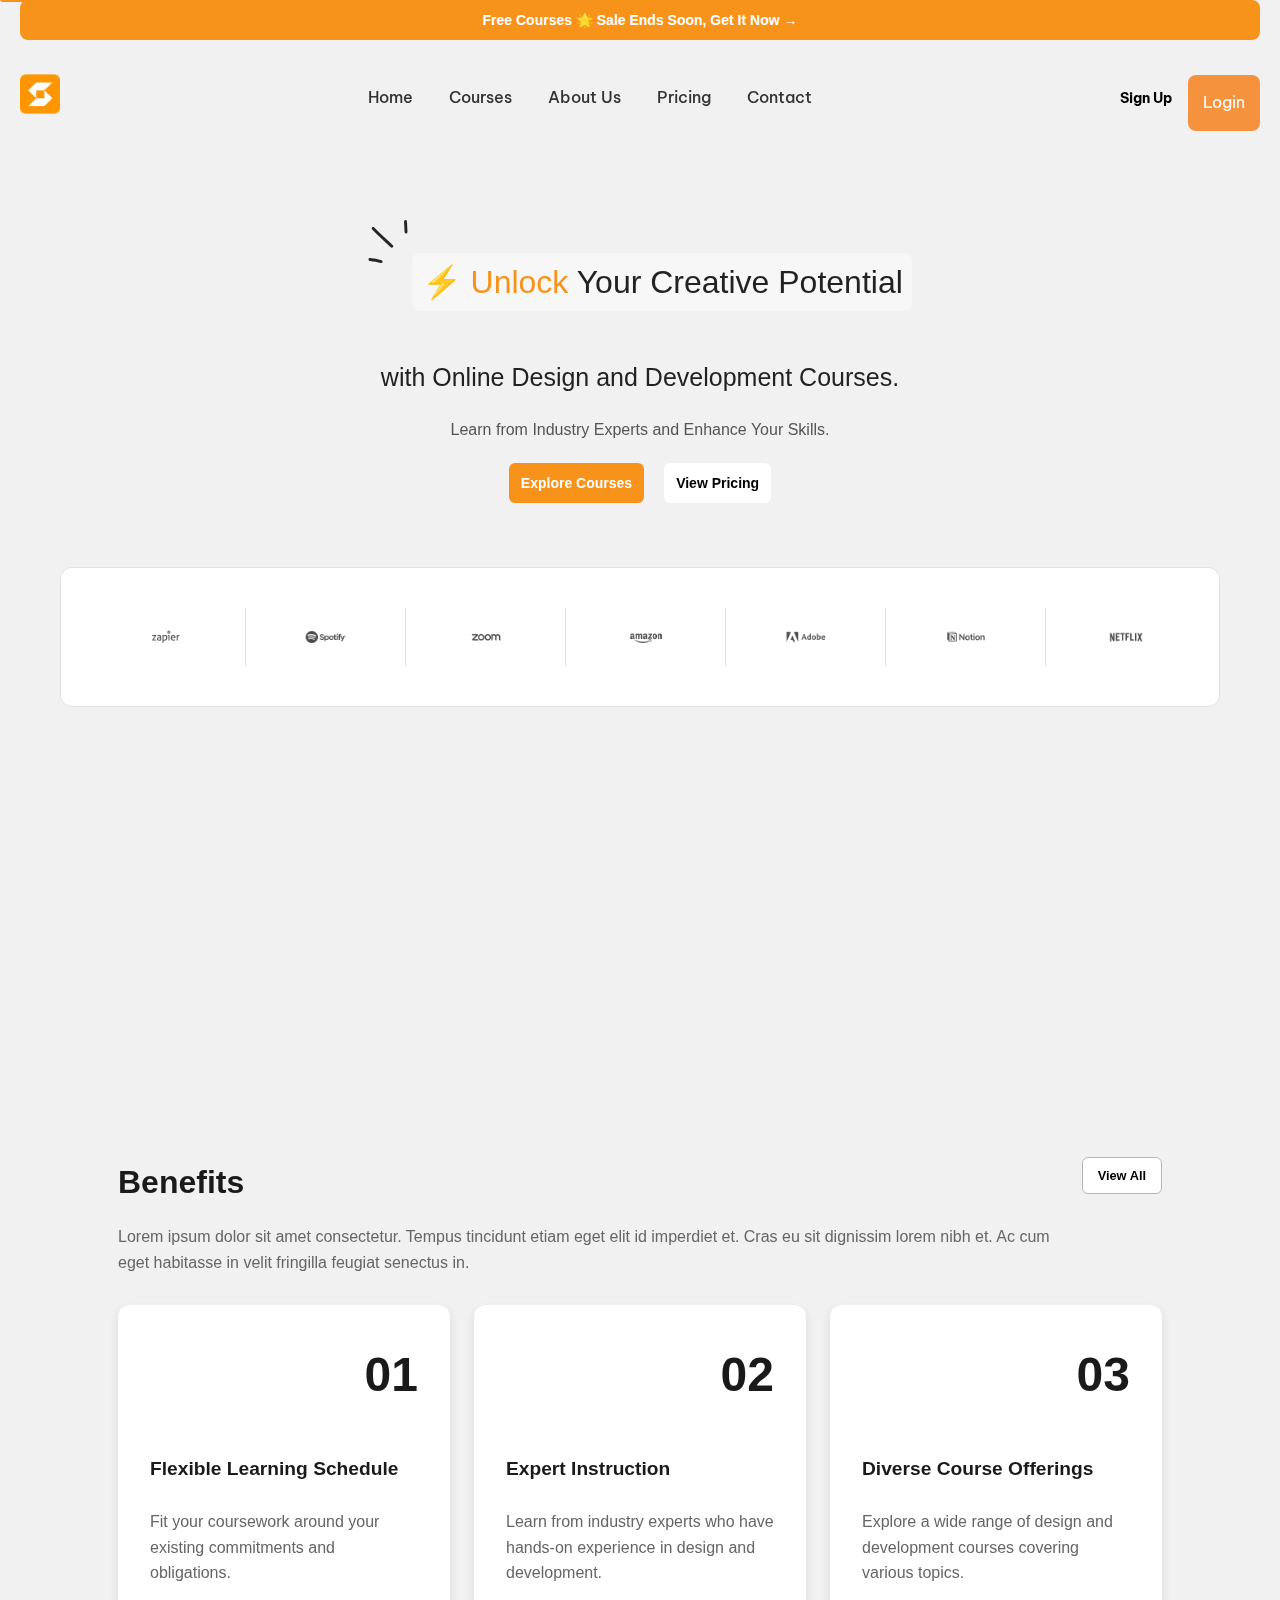
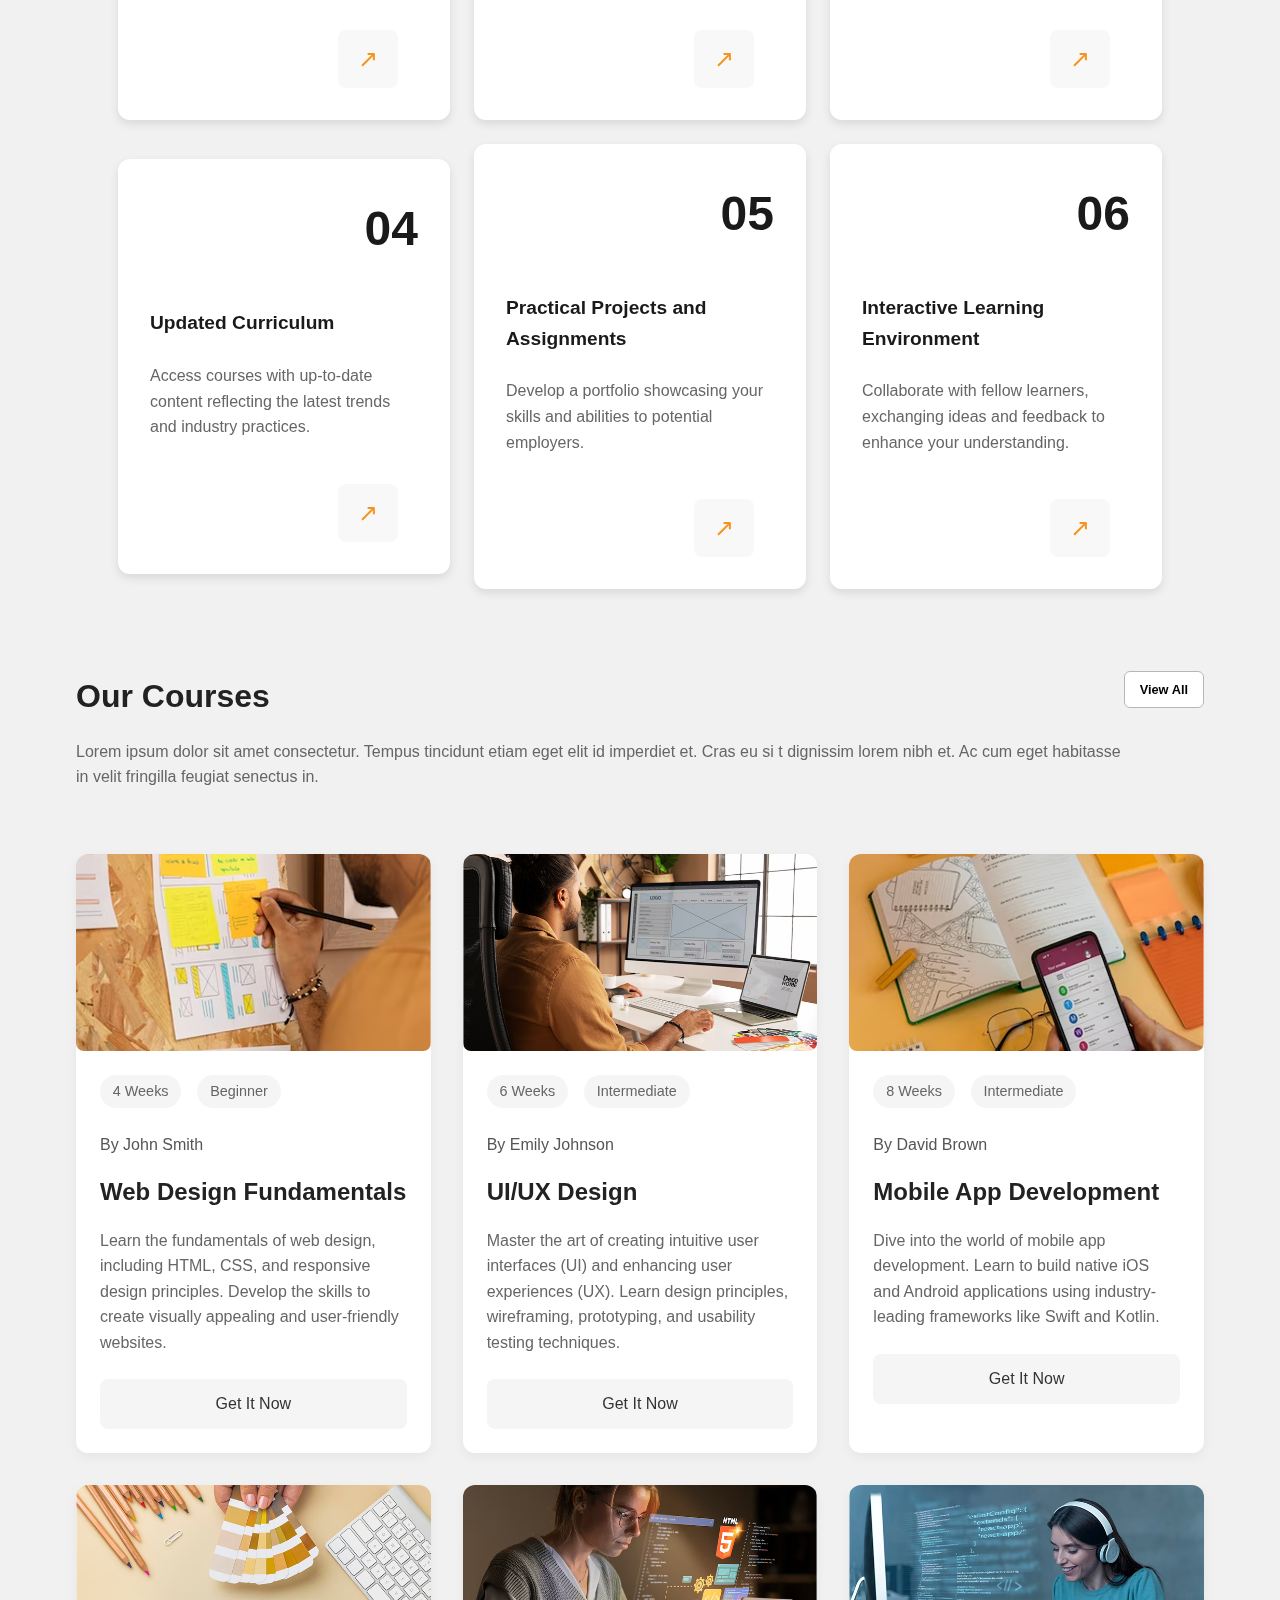
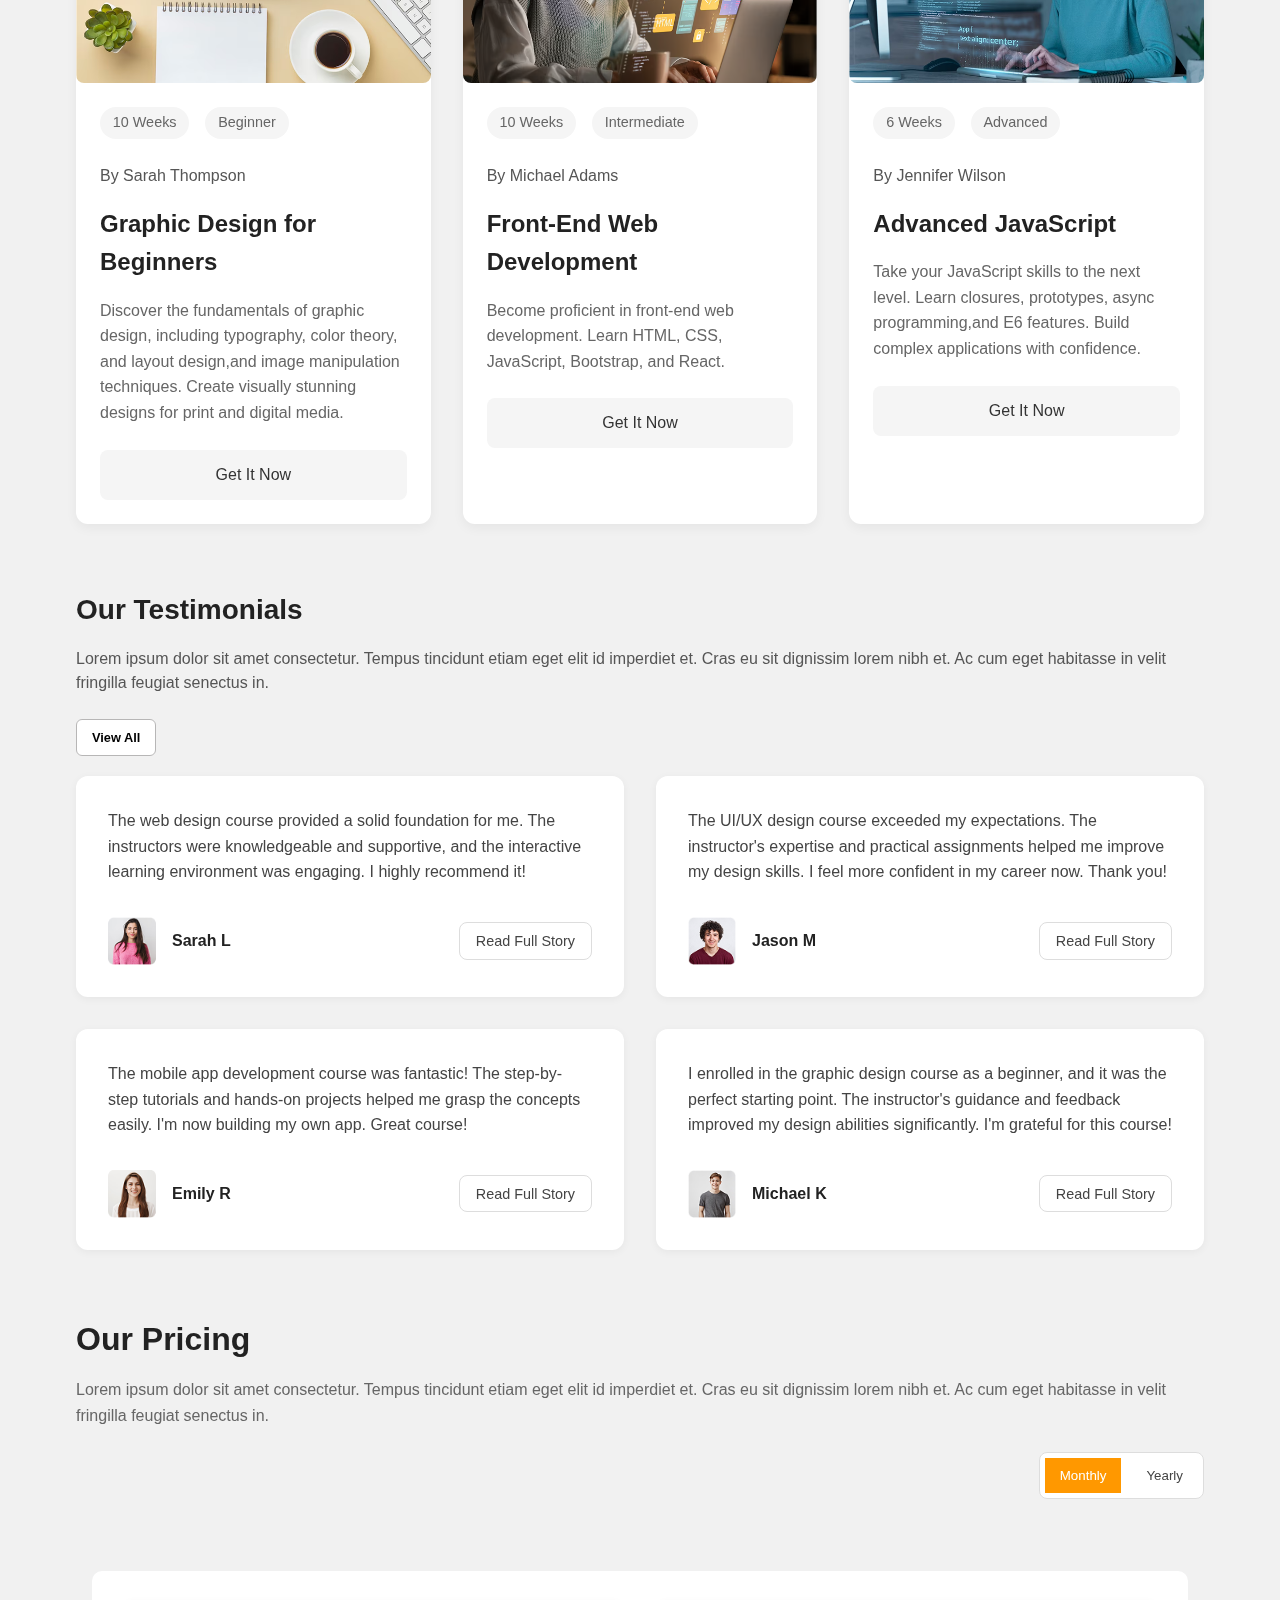
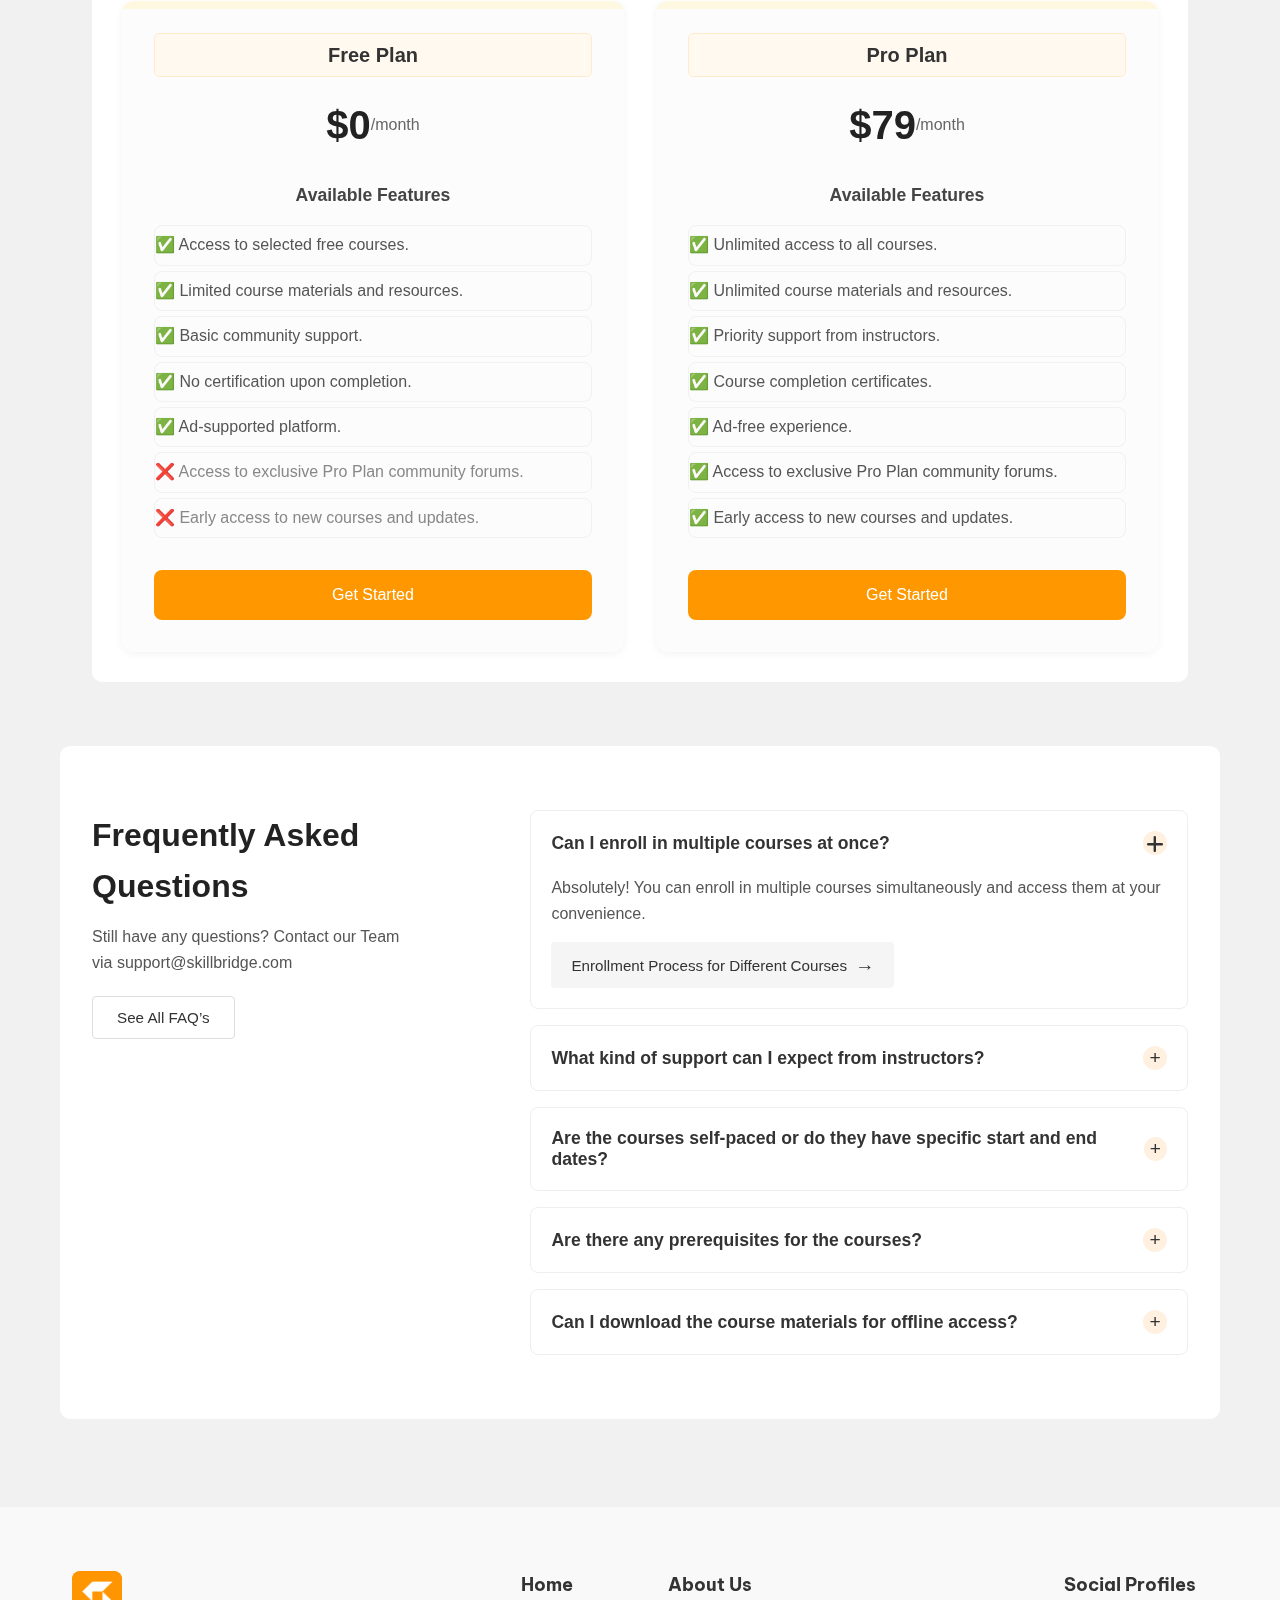
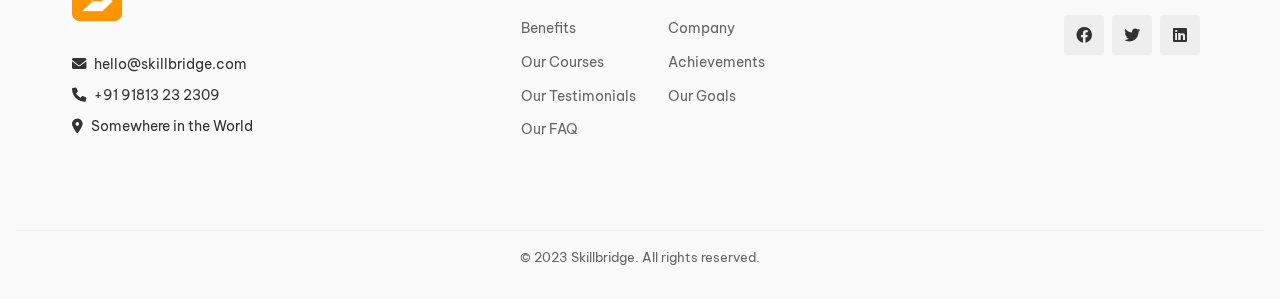
==== index.html @ 7f7fc4a3 "Add initial image assets and CSS reset file" ====
<!DOCTYPE html>
<html lang="en" itemscope itemtype="http://schema.org/WebPage">

<head>
    <meta charset="UTF-8">
    <meta name="viewport" content="width=device-width, initial-scale=1.0">
    <link rel="stylesheet" href="./css/reset.css">
    <link rel="stylesheet" href="css/style.css">
    <link href="https://cdnjs.cloudflare.com/ajax/libs/font-awesome/6.0.0/css/all.min.css" rel="stylesheet">
    <link rel="preconnect" href="https://fonts.googleapis.com">
    <link rel="preconnect" href="https://fonts.gstatic.com" crossorigin>
    <link
        href="https://fonts.googleapis.com/css2?family=Be+Vietnam+Pro:ital,wght@0,100;0,200;0,300;0,400;0,500;0,600;0,700;0,800;0,900;1,100;1,200;1,300;1,400;1,500;1,600;1,700;1,800;1,900&family=Open+Sans:ital,wght@0,300..800;1,300..800&family=Parkinsans:wght@300..800&family=Roboto+Slab:wght@100..900&display=swap"
        rel="stylesheet">
    <title>Home</title>
</head>

<body>
        <!-- Skip links -->
        <a href="#maincontent" class="skip-link">Skip to main content</a>
        <a href="#primary-nav" class="skip-link">Skip to primary navigation</a>
        <a href="#footer" class="skip-link">Skip to footer</a>

    <header role="banner">
        <button class="sale-button" aria-label="Limited time promotion notification">
            Free Courses 🌟 Sale Ends Soon, Get It Now → </button>
        <div class="logo">
            <img src="images/Logo.png" alt="logo" itemprop="logo">
        </div>

        <nav id="primary-nav" role="navigation" aria-label="Main navigation">
            <ul role="menubar">
                <li role="menuitem"><a href="index.html">Home</a></li>
                <li role="menuitem"><a href="#courses">Courses</a></li>
                <li role="menuitem"><a href="#">About Us</a></li>
                <li role="menuitem"><a href="#peiceing">Pricing</a></li>
                <li role="menuitem"><a href="contact.html">Contact</a></li>
            </ul>
        </nav>
        <div class="nav-buttons">
            <a href="signup.html" class="signup-button" aria-label="Sign up">Sign Up</a>
            <a href="login.html" class="login-button" aria-label="Login">Login</a>
        </div>
        
    </header>

    <main  id="maincontent" role="main">
        <!-- main hero section -->
        <section class="hero" ole="region" aria-labelledby="hero-heading">
            <div class="hero-header">
                <svg class="spark" width="40" height="43" viewBox="0 0 40 43" fill="none"
                    xmlns="http://www.w3.org/2000/svg">
                    <path fill-rule="evenodd" clip-rule="evenodd"
                        d="M13.5489 40.1274C9.82492 39.0757 5.92609 38.5452 2.14397 38.0592C1.32936 37.9573 0.573044 38.5259 0.514858 39.3269C0.398485 40.1286 0.980691 40.8617 1.73712 40.9636C5.40286 41.4314 9.18465 41.9321 12.734 42.9445C13.4904 43.1641 14.3054 42.7121 14.5381 41.9345C14.7709 41.1574 14.3053 40.3476 13.5489 40.1274Z"
                        fill="#262626" />
                    <path fill-rule="evenodd" clip-rule="evenodd"
                        d="M24.8365 25.2172C18.8433 19.0623 12.0937 13.6997 6.21685 7.37974C5.69318 6.78949 4.76219 6.75787 4.18033 7.30888C3.59846 7.86048 3.5405 8.78802 4.12237 9.37826C9.9992 15.7164 16.7488 21.0966 22.742 27.2696C23.3239 27.8458 24.2547 27.854 24.8365 27.2872C25.3602 26.7209 25.4184 25.7934 24.8365 25.2172Z"
                        fill="#262626" />
                    <path fill-rule="evenodd" clip-rule="evenodd"
                        d="M36.0672 1.54341C36.2417 5.06616 36.4159 8.58891 36.5905 12.1123C36.5905 12.9192 37.2891 13.5422 38.1037 13.503C38.9183 13.4631 39.4998 12.7763 39.4998 11.9688C39.3253 8.44018 39.151 4.91216 38.9765 1.38413C38.9183 0.577224 38.2199 -0.0417174 37.4053 0.00219986C36.6489 0.0461172 36.009 0.737085 36.0672 1.54341Z"
                        fill="#262626" />
                </svg>
                <h1>⚡ <span class="highlight">Unlock</span> Your Creative Potential</h1>
            </div>
            <h2 itemprop="description">with Online Design and Development Courses.</h2>
            <p>Learn from Industry Experts and Enhance Your Skills.</p>
            <div class="hero-buttons" role="group" aria-label="Primary actions">
                <button class="primary-button" >Explore Courses</button>
                <button class="secondary-button">View Pricing</button>
            </div>
        </section>

        <!-- partner brand section -->
        <section class="partners" role="region" aria-label="Our partners">
            <ul role="list">
                <li role="listitem"><img src="images/Brand.png" alt="Zapier"></li>
                <li role="listitem"><img src="images/Brand-1.png" alt="Spotify"></li>
                <li role="listitem"><img src="images/Brand-2.png" alt="Zoom"></li>
                <li role="listitem"><img src="images/Brand-3.png" alt="Amazon"></li>
                <li role="listitem"><img src="images/Brand-4.png" alt="Adobe"></li>
                <li role="listitem"><img src="images/Brand-5.png" alt="Notion"></li>
                <li role="listitem"><img src="images/Brand-6.png" alt="Netflix"></li>
            </ul>
        </section>

        <!-- vedio section -->
        <section class="video-showcase" role="region" aria-labelledby="video-title">
            <div class="video-container">
                <iframe width="380" height="265" src="https://www.youtube.com/embed/B-ytMSuwbf8?si=HIIsr6GTT6_mBOSg"
                    title="Introduction video about online design and development courses provided by Skillbridge"
                    allow="accelerometer; autoplay; clipboard-write; encrypted-media; gyroscope; picture-in-picture; web-share"
                    referrerpolicy="strict-origin-when-cross-origin" allowfullscreen>
                </iframe>

            </div>
        </section>

        <!-- Benefits section -->
        <section class="benefits" role="region" aria-labelledby="benefits-heading" itemscope itemtype="http://schema.org/ItemList">
            <div class="benefits-header">
                <div class="benefits-text">
                    <h1>Benefits</h1>
                    <p>Lorem ipsum dolor sit amet consectetur. Tempus tincidunt etiam eget elit id imperdiet et.
                        Cras eu sit dignissim lorem nibh et. Ac cum eget habitasse in velit fringilla feugiat senectus
                        in.</p>
                </div>
                <button class="view-all-button" aria-label="View all benefits">View All</button>
            </div>

            <div class="benefits-grid" role="list">
                <div class="benefit-card" role="listitem" itemscope itemtype="http://schema.org/ListItem">
                    <h3>01</h3>
                    <h4>Flexible Learning Schedule</h4>
                    <p>Fit your coursework around your existing commitments and obligations.</p>
                    <a href="#" class="benefit-link" aria-label="Learn more about flexible learning schedule">↗</a>
                </div>

                <div class="benefit-card" role="listitem" itemscope itemtype="http://schema.org/ListItem">
                    <h3>02</h3>
                    <h4>Expert Instruction</h4>
                    <p>Learn from industry experts who have hands-on experience in design and development.</p>
                    <a href="#" class="benefit-link">↗</a>
                </div>

                <div class="benefit-card" role="listitem" itemscope itemtype="http://schema.org/ListItem">
                    <h3>03</h3>
                    <h4>Diverse Course Offerings</h4>
                    <p>Explore a wide range of design and development courses covering various topics.</p>
                    <a href="#" class="benefit-link">↗</a>
                </div>

                <div class="benefit-card" role="listitem" itemscope itemtype="http://schema.org/ListItem">
                    <h3>04</h3>
                    <h4>Updated Curriculum</h4>
                    <p>Access courses with up-to-date content reflecting the latest trends and industry practices.</p>
                    <a href="#" class="benefit-link">↗</a>
                </div>

                <div class="benefit-card" role="listitem" itemscope itemtype="http://schema.org/ListItem">
                    <h3>05</h3>
                    <h4>Practical Projects and Assignments</h4>
                    <p>Develop a portfolio showcasing your skills and abilities to potential employers.</p>
                    <a href="#" class="benefit-link">↗</a>
                </div>

                <div class="benefit-card" role="listitem" itemscope itemtype="http://schema.org/ListItem">
                    <h3>06</h3>
                    <h4>Interactive Learning Environment</h4>
                    <p>Collaborate with fellow learners, exchanging ideas and feedback to enhance your understanding.
                    </p>
                    <a href="#" class="benefit-link">↗</a>
                </div>
            </div>
        </section>

        <!-- courses section -->
        <section id="courses" class="courses-section" role="region" aria-labelledby="courses-heading" itemscope itemtype="http://schema.org/ItemList">
            <div class="courses-header">
                <div class="courses-text">
                    <h2>Our Courses</h2>
                    <p>Lorem ipsum dolor sit amet consectetur. Tempus tincidunt etiam eget elit id imperdiet et.
                        Cras eu si t dignissim lorem nibh et. Ac cum eget habitasse in velit fringilla feugiat senectus
                        in.</p>
                </div>
                <button class="view-all-button">View All</button>
            </div>
            <div class="courses-grid" role="list">
                <!-- Course 1 -->
                <div class="course-card" role="listitem" itemscope itemtype="http://schema.org/Course">
                    <picture>
                        <source 
                            media="(max-width: 320px)" 
                            srcset="images/course1-340x.png">
                        <source 
                            media="(min-width: 321px)" 
                            srcset="images/course1.png">
                        <img 
                            src="images/course1.png" 
                            alt="Web Design Fundamentals">
                    </picture>
                    
                    <div class="course-info">
                        <div class="course-meta">
                            <span class="duration">4 Weeks</span>
                            <span class="level">Beginner</span>
                            <span class="instructor">By John Smith</span>
                        </div>
                        <h3>Web Design Fundamentals</h3>
                        <p>Learn the fundamentals of web design, including HTML, CSS, and responsive design principles.
                            Develop the skills to create visually appealing and user-friendly websites.</p>
                        <button class="course-button">Get It Now</button>
                    </div>
                </div>

                <!-- Course 2 -->
                <div class="course-card" role="listitem" itemscope itemtype="http://schema.org/Course">
                    <!-- <img src="images/course2.png" alt="UI/UX Design"> -->
                    <picture>
                        <source 
                            media="(max-width: 320px)" 
                            srcset="images/course2-340x.png">
                        <source 
                            media="(min-width: 321px)" 
                            srcset="images/course2.png">
                        <img 
                            src="images/course2.png" 
                            alt="UI/UX Design">
                    </picture>
                    <div class="course-info">
                        <div class="course-meta">
                            <span class="duration">6 Weeks</span>
                            <span class="level">Intermediate</span>
                            <span class="instructor">By Emily Johnson</span>
                        </div>
                        <h3>UI/UX Design</h3>
                        <p>Master the art of creating intuitive user interfaces (UI) and enhancing user experiences
                            (UX). Learn design principles, wireframing, prototyping, and usability testing techniques.
                        </p>
                        <button class="course-button">Get It Now</button>
                    </div>
                </div>

                <!-- Course 3 -->
                <div class="course-card" role="listitem" itemscope itemtype="http://schema.org/Course">
                    <!-- <img src="images/course3.png" alt="Mobile App Development"> -->
                    <picture>
                        <source 
                            media="(max-width: 320px)" 
                            srcset="images/course3-340x.png">
                        <source 
                            media="(min-width: 321px)" 
                            srcset="images/course3.png">
                        <img 
                            src="images/course3.png" 
                            alt="Mobile App Development">
                    </picture>
                    <div class="course-info">
                        <div class="course-meta">
                            <span class="duration">8 Weeks</span>
                            <span class="level">Intermediate</span>
                            <span class="instructor">By David Brown</span>
                        </div>
                        <h3>Mobile App Development</h3>
                        <p>Dive into the world of mobile app development. Learn to build native iOS and Android
                            applications using industry-leading frameworks like Swift and Kotlin.</p>
                        <button class="course-button">Get It Now</button>
                    </div>
                </div>

                <!-- Course 4 -->
                <div class="course-card" role="listitem" itemscope itemtype="http://schema.org/Course">
                    <!-- <img src="images/course4.png" alt="Graphic Design for Beginners"> -->
                    <picture>
                        <source 
                            media="(max-width: 320px)" 
                            srcset="images/course4-340x.png">
                        <source 
                            media="(min-width: 321px)" 
                            srcset="images/course4.png">
                        <img 
                            src="images/course4.png" 
                            alt="Graphic Design for Beginners">
                    </picture>
                    <div class="course-info">
                        <div class="course-meta">
                            <span class="duration">10 Weeks</span>
                            <span class="level">Beginner</span>
                            <span class="instructor">By Sarah Thompson</span>
                        </div>
                        <h3>Graphic Design for Beginners</h3>
                        <p>Discover the fundamentals of graphic design, including typography, color theory, and layout
                            design,and image manipulation techniques. Create visually stunning designs for print and
                            digital media.</p>
                        <button class="course-button">Get It Now</button>
                    </div>
                </div>

                <!-- Course 5: Front-End Web Development -->
                <div class="course-card" role="listitem" itemscope itemtype="http://schema.org/Course">
                    <!-- <img src="images/course5.png" alt="Front-End Web Development"> -->
                    <picture>
                        <source 
                            media="(max-width: 320px)" 
                            srcset="images/course5-340x.png">
                        <source 
                            media="(min-width: 321px)" 
                            srcset="images/course5.png">
                        <img 
                            src="images/course5.png" 
                            alt="Front-End Web Development">
                    </picture>
                    <div class="course-info">
                        <div class="course-meta">
                            <span class="duration">10 Weeks</span>
                            <span class="level">Intermediate</span>
                            <span class="instructor">By Michael Adams</span>
                        </div>
                        <h3>Front-End Web Development</h3>
                        <p>Become proficient in front-end web development. Learn HTML, CSS, JavaScript, Bootstrap, and
                            React.</p>
                        <button class="course-button">Get It Now</button>
                    </div>
                </div>

                <!-- Course 6: Advanced JavaScript -->
                <div class="course-card" role="listitem" itemscope itemtype="http://schema.org/Course">
                    <img src="images/course6.png" alt="Advanced JavaScript">
                    <div class="course-info">
                        <div class="course-meta">
                            <span class="duration">6 Weeks</span>
                            <span class="level">Advanced</span>
                            <span class="instructor">By Jennifer Wilson</span>
                        </div>
                        <h3>Advanced JavaScript</h3>
                        <p>Take your JavaScript skills to the next level. Learn closures, prototypes, async
                            programming,and E6 features. Build complex applications with confidence.
                        </p>
                        <button class="course-button">Get It Now</button>
                    </div>
                </div>
            </div>
        </section>

        <!-- testimonials section -->
        <section class="testimonials-section" role="region" aria-labelledby="testimonials-heading" itemscope itemtype="http://schema.org/ItemList">
            <div class="testimonials-header">
                <div class="testimonials-text">
                    <h2>Our Testimonials</h2>
                    <p>Lorem ipsum dolor sit amet consectetur. Tempus tincidunt etiam eget elit id imperdiet et.
                        Cras eu sit dignissim lorem nibh et. Ac cum eget habitasse in velit fringilla feugiat senectus
                        in.</p>
                </div>
                <button class="view-all-button"  aria-label="View all testimonials">View All</button>
            </div>

            <div class="testimonials-grid" role="list">
                <!-- Testimonial 1 -->
                <div class="testimonial-card" role="listitem" itemscope itemtype="http://schema.org/Review">
                    <p itemprop="reviewBody">The web design course provided a solid foundation for me. The instructors were knowledgeable and
                        supportive, and the interactive learning environment was engaging. I highly recommend it!</p>
                    <div class="testimonial-footer">
                        <div class="testimonial-user">
                            <img src="images/sarah-l.png" alt="Sarah L profile picture" itemprop="image">
                            <span class="testimonial-name">Sarah L</span>
                        </div>
                        <button class="read-more-button">Read Full Story</button>
                    </div>
                </div>

                <!-- Testimonial 2 -->
                <div class="testimonial-card" role="listitem" itemscope itemtype="http://schema.org/Review">
                    <p>The UI/UX design course exceeded my expectations. The instructor's expertise and practical
                        assignments helped me improve my design skills. I feel more confident in my career now. Thank
                        you!</p>
                    <div class="testimonial-footer">
                        <div class="testimonial-user">
                            <img src="images/jason-m.png" alt="Jason M profile picture" itemprop="image">
                            <span class="testimonial-name">Jason M</span>
                        </div>
                        <button class="read-more-button">Read Full Story</button>
                    </div>
                </div>

                <!-- Testimonial 3 -->
                <div class="testimonial-card" role="listitem" itemscope itemtype="http://schema.org/Review">
                    <p>The mobile app development course was fantastic! The step-by-step tutorials and hands-on projects
                        helped me grasp the concepts easily. I'm now building my own app. Great course!</p>
                    <div class="testimonial-footer">
                        <div class="testimonial-user">
                            <img src="images/emily-r.png" alt="Emily R profile picture" itemprop="image">
                            <span class="testimonial-name">Emily R</span>
                        </div>
                        <button class="read-more-button">Read Full Story</button>
                    </div>
                </div>

                <!-- Testimonial 4 -->
                <div class="testimonial-card" role="listitem" itemscope itemtype="http://schema.org/Review">
                    <p>I enrolled in the graphic design course as a beginner, and it was the perfect starting point. The
                        instructor's guidance and feedback improved my design abilities significantly. I'm grateful for
                        this course!</p>
                    <div class="testimonial-footer">
                        <div class="testimonial-user">
                            <img src="images/michael-k.png" alt="Michael K profile picture" itemprop="image">
                            <span class="testimonial-name">Michael K</span>
                        </div>
                        <button class="read-more-button">Read Full Story</button>
                    </div>
                </div>
            </div>
        </section>

        <!-- our price section -->
        <section id="peiceing" class="pricing-section" role="region" aria-labelledby="pricing-heading" itemscope itemtype="http://schema.org/ItemList">
            <div class="pricing-header">
                <div class="pricing-text">
                    <h2>Our Pricing</h2>
                    <p>Lorem ipsum dolor sit amet consectetur. Tempus tincidunt etiam eget elit id imperdiet et.
                        Cras eu sit dignissim lorem nibh et. Ac cum eget habitasse in velit fringilla feugiat senectus
                        in.</p>
                </div>
                <div class="pricing-toggle" role="tablist" aria-label="Pricing period options">
                    <button class="toggle-btn active" role="tab" aria-selected="true" aria-controls="monthly-pricing">Monthly</button>
                    <button class="toggle-btn" role="tab" aria-selected="false" aria-controls="yearly-pricing">Yearly</button>
                </div>
            </div>

            <section class="pricing-section">
                <div class="pricing-grid">
                    <!-- Free Plan -->
                    <div class="pricing-card">
                        <div class="pricing-header">
                            <span class="plan-title">Free Plan</span>
                            <h3>$0<span>/month</span></h3>
                        </div>
                        <div class="features-list">
                            <h4>Available Features</h4>
                            <ul role="list">
                                <li role="listitem">✅ Access to selected free courses.</li>
                                <li role="listitem">✅ Limited course materials and resources.</li>
                                <li role="listitem">✅ Basic community support.</li>
                                <li role="listitem">✅ No certification upon completion.</li>
                                <li role="listitem">✅ Ad-supported platform.</li>
                                <li class="not-included" role="listitem">❌ Access to exclusive Pro Plan community forums.</li>
                                <li class="not-included" role="listitem">❌ Early access to new courses and updates.</li>
                                </ul>
                        </div>
                        <button class="cta-button" aria-label="Get started with Free Plan">Get Started</button>
</div>

                    <!-- Pro Plan -->
                    <div class="pricing-card" role="listitem" itemscope itemtype="http://schema.org/Offer">
                        <div class="pricing-header">
                            <span class="plan-title">Pro Plan</span>
                            <h3>$79<span>/month</span></h3>
                        </div>
                        <div class="features-list">
                            <h4>Available Features</h4>
                            <ul role="list">
                                <li role="listitem">✅ Unlimited access to all courses.</li>
                                <li role="listitem">✅ Unlimited course materials and resources.</li>
                                <li role="listitem">✅ Priority support from instructors.</li>
                                <li role="listitem">✅ Course completion certificates.</li>
                                <li role="listitem">✅ Ad-free experience.</li>
                                <li role="listitem">✅ Access to exclusive Pro Plan community forums.</li>
                                <li role="listitem">✅ Early access to new courses and updates.</li>
                                </ul>
                        </div>
                        <button class="cta-button">Get Started</button>
                    </div>
                </div>
            </section>
        </section>
        <!-- Frequently Asked Questions -->
        <section class="faq-section">
            <!-- FAQ tittle and description -->
            <div class="faq-header">
                <h2>Frequently Asked Questions</h2>
                <p>Still have any questions? Contact our Team via <a
                        href="mailto:support@skillbridge.com">support@skillbridge.com</a></p>
                <button class="faq-button">See All FAQ’s</button>
            </div>

            <!-- FAQ list -->
            <div class="faq-list">
                <!-- FAQ Item 1 -->
                <div class="faq-item">
                    <button class="faq-question" aria-expanded="false" aria-controls="faq-answer-1">
                        Can I enroll in multiple courses at once?
                        <span class="faq-icon"><i class="fa-solid fa-plus"></i></span>
                    </button>
                    <div class="faq-answer" id="faq-answer-1">
                        <p>Absolutely! You can enroll in multiple courses simultaneously and access them at your
                            convenience.</p>
                        <button class="faq-link">
                            Enrollment Process for Different Courses
                            <span class="arrow">→</span>
                        </button>
                    </div>
                </div>

                <!-- FAQ Item 2 -->
                <div class="faq-item">
                    <button class="faq-question">
                        What kind of support can I expect from instructors?
                        <span class="faq-icon">+</span>
                    </button>
                </div>

                <!-- FAQ Item 3 -->
                <div class="faq-item">
                    <button class="faq-question">
                        Are the courses self-paced or do they have specific start and end dates?
                        <span class="faq-icon">+</span>
                    </button>
                </div>

                <!-- FAQ Item 4 -->
                <div class="faq-item">
                    <button class="faq-question">
                        Are there any prerequisites for the courses?
                        <span class="faq-icon">+</span>
                    </button>
                </div>

                <!-- FAQ Item 5 -->
                <div class="faq-item">
                    <button class="faq-question">
                        Can I download the course materials for offline access?
                        <span class="faq-icon">+</span>
                    </button>
                </div>
            </div>
        </section>
    </main>

    <footer class="footer" id="footer" role="contentinfo" itemscope itemtype="https://schema.org/WPFooter">
        <div class="footer-container">
            <!-- left - contact -->
            <div class="footer-contact" itemscope itemtype="https://schema.org/Organization">
                <img src="images/Logo.png" alt="Company Logo" class="footer-logo">
                <p><i class="fa-solid fa-envelope"></i> hello@skillbridge.com</p>
                <p><i class="fa-solid fa-phone"></i> +91 91813 23 2309</p>
                <p><i class="fa-solid fa-location-dot"></i> Somewhere in the World</p>
            </div>

            <!-- mid - nav links -->
            <div class="footer-links" aria-label="Footer Navigation" role="navigation">
                <div class="footer-column">
                    <h4>Home</h4>
                    <ul>
                        <li><a href="#">Benefits</a></li>
                        <li><a href="#">Our Courses</a></li>
                        <li><a href="#">Our Testimonials</a></li>
                        <li><a href="#">Our FAQ</a></li>
                    </ul>
                </div>

                <div class="footer-column">
                    <h4>About Us</h4>
                    <ul>
                        <li><a href="#">Company</a></li>
                        <li><a href="#">Achievements</a></li>
                        <li><a href="#">Our Goals</a></li>
                    </ul>
                </div>
            </div>

            <!-- right - social media -->
            <div class="footer-social">
                <h4>Social Profiles</h4>
                <div class="social-icons">
                    <a href="#" aria-label="Visit our Facebook page"><i class="fa-brands fa-facebook"></i></a>
                    <a href="#" aria-label="Visit our Twitter profile"><i class="fa-brands fa-twitter"></i></a>
                    <a href="#" aria-label="Visit our LinkedIn profile"><i class="fa-brands fa-linkedin"></i></a>
                </div>
            </div>
        </div>

        <!-- bottom copyright -->
        <div class="footer-bottom">
            <p>© 2023 Skillbridge. All rights reserved.</p>
        </div>
    </footer>

</body>

</html>
---- css/style.css ----
/* Ganeral style */
* {
    margin: 0;
    padding: 0;
    box-sizing: border-box;
    font-family: Arial, sans-serif;
}

body {
    font-family: 'Be Vietnam Pro', sans-serif;
    background-color: #f0f0f0ee;
    color: #222;
    font-size: 16px;
    line-height: 1.6;
    margin: 0 auto;
}



.container {
    width: 100%;
    padding: 0 1rem;
}

h1 {
    font-size: 2rem;
    font-weight: 500;
    margin-bottom: 1rem;
}

/* skip link styles */
.skip-link {
    position: absolute;
    top: -40px;
    left: 0;
    background-color: #F7931A;
    color: white;
    padding: 8px 16px;
    z-index: 2000;
    text-decoration: none;
    transition: top 0.3s ease-in-out;
    font-weight: bold;
    border-radius: 4px;
}

.skip-link:focus {
    top: 0;
}

/* ========================= MOBILE FIRST ========================= */

/*  Header section styles*/
.sale-button {
    background-color: #F7931A;
    color: white;
    font-size: 14px;
    font-weight: bold;
    text-align: center;
    padding: 12px 40px;
    width: calc(100% - 40px);
    margin: 0 auto;
    position: fixed;
    top: 0;
    left: 50%;
    transform: translateX(-50%);
    z-index: 1000;
    gap: 5px;
    border-radius: 8px;
    border: none;
    outline: none;
}

/* Hover effect */
.sale-button:hover {
    background-color: #e68217;  /* change color when hover */
}


/*  ========HEADER SECTION======  */
header {
    padding: 15px 20px;
    display: flex;
    align-items: center;
    justify-content: space-between;
    margin-top: 50px;
    /* Avoid overlap with fixed banner */
}

/* LOGO */
.logo img {
    width: 40px;
}

/* NAVIGATION MENU */

/* nav styles */
nav {
    display: flex;
    justify-content: flex-start; 
    gap: 2rem; 
}

nav ul {
    list-style: none;
    /* display: flex; */
    gap: 1rem; 
    margin: 0;
    padding: 0;
}
nav ul li a {
    text-decoration: none;
    font-size: 10px;
    font-weight: 500;
    color: #333; 
    
    transition: color 0.3s ease-in-out;
}

/* hover effect */
nav ul li a:hover {
    background-color: #e6e5e5;
    
}


/* NAVIGATION BUTTONS */

.nav-buttons a {
    text-decoration: none; /* 去除下划线 */
    display: inline-block;
    text-align: center;
}
.nav-buttons {
    display: flex;
    align-items: center;
    gap: 10px;
    white-space: nowrap;
}

/* SIGNUP BUTTON */
.signup-button {
    background: transparent;
    color: black;
    font-weight: bold;
    border: none;
    font-size: 14px;
    cursor: pointer;
}

/* LOGIN BUTTON */
.login-button {
    background: #F7931A;
    color: white;
    padding: 10px;
    border: none;
    border-radius: 6px;
    font-size: 10px;
    cursor: pointer;
}
/* ========================HOME PAGE=========================== */
/*  =======HERO SECTION======  */
.spark {
    position: absolute;
    top: 190px;
    animation: spark-move 1s ease-in-out infinite alternate;
    transform-origin: center;
}

/* add animation */
@keyframes spark-move {
    from {
        transform: translateY(0) scale(1);
        opacity: 0.8;
    }
    to {
        transform: translateY(-5px) scale(1.5);
        opacity: 1;
    }
}
.hero {
    text-align: center;
    padding: 20px;
}
.hero h1{
    display: inline-block;
    background: rgb(247, 247, 247);
    padding: 0.2rem 0.6rem;
    border-radius: 8px;
}

.hero h2 {
    font-size: 25px;
    font-weight: 200;
    padding: 10px;
    margin: 20px 0 10px;
}

.hero .highlight {
    color: #F7931A;
}

.hero p {
    font-size: 16px;
    color: #555;
}

/* HERO BUTTONS */
.hero-buttons {
    margin-top: 20px;
    display: flex;
    justify-content: center;
    /* Centers buttons horizontally */
    align-items: center;

}

.hero-buttons button {
    padding: 12px;
    border-radius: 6px;
    border: none;
    cursor: pointer;
    font-weight: bold;
    font-size: 14px;
    margin: 0 10px;
}

.primary-button {
    background: #F7931A;
    color: white;
}

.secondary-button {
    background: #fff;
    border: 1px solid #acacac;
}

iframe {
    border: none; /* get off border */
}


/*  ========PARTNERS SECTION=======  */
.partners {
    margin-top: 20px;
    background: #fff;
    padding: 20px;
    border: 1px solid #E0E0E0;
    border-radius: 12px;
    overflow-x: auto;
    white-space: nowrap;
    -webkit-overflow-scrolling: touch;
    margin-bottom: 10px;
}

/* PARTNERS LIST (FLEXBOX) */
.partners ul {
    display: flex;
    align-items: center;
    gap: 30px;
    list-style: none;
    padding: 20px;
    margin: 0;
    width: max-content;
}

/* PARTNER ITEM */
.partners li {
    display: flex;
    align-items: center;
    position: relative;
    padding: 10px 20px;
}

/* PARTNER LOGO */
.partners img {
    width: 150px;
}

/* ADD DIVIDER LINE BETWEEN PARTNER LOGOS */
.partners li:not(:last-child)::after {
    content: "";
    position: absolute;
    right: -15px;
    height: 100%;
    width: 1px;
    background-color: #E0E0E0;
}

.video-container {
    display: flex;
    justify-content: center;
}

iframe{
    border-radius: 10px;
}
/*  =======Benefits Section====== */
.benefits {
    max-width: 1200px;
    width: 100%;margin: 0 auto;
    padding: 50px 0;
    margin: 0 auto;
}

.benefits-header {
    display: flex;
    flex-direction: column;
    align-items: flex-start;
    width: 90%;
    margin: 0 auto 30px;
    text-align: left;
}

.benefits-header h1 {
    font-size: 2rem;
    font-weight: bold;
    color: #1a1a1a;
}

.benefits-header p {
    font-size: 1rem;
    color: #666;
    line-height: 1.6;
}

/* View All button */
.view-all-button {
    display: inline-block;
    padding: 10px 15px;
    white-space: nowrap;
    font-size: 0.8rem;
    font-weight: bold;
    background-color: #ffffff;
    border: 1px solid #b7b6b6;
    border-radius: 6px;
    cursor: pointer;
    transition: all 0.3s;
    margin-top: 10px;
}

.view-all-button:hover {
    background-color: #f0f0f0;
}

/* Benefits card grid*/
.benefits-grid {
    display: flex;
    flex-direction: column;
    align-items: center;
    gap: 20px;
    width: 90%;
    margin: 0 auto;
}

/*  Benefit card style */
.benefit-card {
    position: relative;
    width: 100%;
    background: #fff;
    padding: 20px;
    border-radius: 12px;
    box-shadow: 0px 4px 10px rgba(0, 0, 0, 0.05);
    display: flex;
    flex-direction: column;
    gap: 1.5rem;
    transition: transform 0.3s ease, box-shadow 0.3s ease;
}

.benefit-card:hover {
    transform: translateY(-5px);
    box-shadow: 0px 10px 20px rgba(0, 0, 0, 0.1);
}

/* Benefit number */
.benefit-card h3 {
    font-size: 3rem;
    font-weight: bold;
    color: #1a1a1a;
    text-align: right;
}

/* Benefit text */
.benefit-card h4 {
    font-size: 1.2rem;
    font-weight: bold;
    color: #1a1a1a;
}

.benefit-card p {
    font-size: 1rem;
    color: #666;
    line-height: 1.6;
}

/* benefit-card the arrow style*/
.benefit-link {
    text-decoration: none;
    color: #f7931a;
    font-size: 1.5rem;
    display: flex;
    justify-content: center;
    align-items: center;
    width: fit-content;
    margin-top: 20px;
    margin-left: auto;
    margin-right: 20px;
    background: #f8f8f8;
    padding: 10px 20px;
    border-radius: 8px;
    text-align: center;
    transition: background-coler 1s ease-in-out;
}


.benefit-link:hover {
    background: #f7931a;
    color: #fff;
}


/*  =======Courses Section====== */
.courses-section {
    max-width: 1200px;
    margin: 0 auto;
    padding: 2rem 1rem;
}

/* Header styles */
.courses-header {
    display: flex;
    flex-direction: column;
    align-items: flex-start;
    margin-bottom: 2rem;
}

.courses-text {
    max-width: 100%;
    margin-bottom: 0.5rem;
}

h2 {
    font-size: 2rem;
    font-weight: 700;
    margin-bottom: 1rem;
    color: #222;
}

.courses-text p {
    color: #666;
    line-height: 1.6;
    margin-bottom: 1.5rem;
}

/* Course grid and cards */
.courses-grid {
    display: grid;
    grid-template-columns: repeat(auto-fill, minmax(300px, 1fr));
    gap: 2rem;
}

.course-card {
    border-radius: 12px;
    overflow: hidden;
    box-shadow: 0 4px 12px rgba(0, 0, 0, 0.05);
    background-color: white;
}

.course-card img {
    width: 100%;
    height: auto;
    object-fit: cover;
    display: block;
}

.course-info {
    padding: 1.5rem;
    flex-grow: 1;
}

.course-meta {
    display: flex;
    flex-wrap: wrap;
    gap: 1rem;
    margin-bottom: 1rem;
}

.duration,
.level {
    font-size: 0.9rem;
    color: #666;
    background-color: #f5f5f5;
    padding: 0.3rem 0.8rem;
    border-radius: 100px;
}

.instructor {
    display: block;
    width: 100%;
    font-size: 1rem;
    color: #555;
    margin-top: 0.5rem;
    font-weight: 500;
}

h3 {
    font-size: 1.5rem;
    font-weight: 700;
    margin-bottom: 1rem;
    color: #222;
}

.course-info p {
    flex-grow: 1;
    color: #666;
    margin-bottom: 1.5rem;
    line-height: 1.6;
}

.course-button {
    margin-top: auto;
    width: 100%;
    padding: 1rem;
    background-color: #f5f5f5;
    color: #333;
    border: none;
    border-radius: 8px;
    font-size: 1rem;
    font-weight: 500;
    text-align: center;
    cursor: pointer;
    transition: background-color 0.2s ease;
}

.course-button:hover {
    background-color: #e8e8e8;
}

/*  ========Testimonials Section========== */
.testimonials-section {
    max-width: 1200px;
    margin: 0 auto;
    padding: 2rem 1rem;
    
}

/* Header styles */
.testimonials-header {
    display: flex;
    flex-direction: column;
    align-items: flex-start;
    margin-bottom: 2rem;
}

.testimonials-text {
    max-width: 100%;
    margin-bottom: 1.5rem;
}

h2 {
    font-size: 2rem;
    font-weight: 700;
    margin-bottom: 1rem;
    color: #222;
}

.testimonials-text p {
    color: #666;
    line-height: 1.6;
}

/* Testimonials grid */
.testimonials-grid {
    display: grid;
    grid-template-columns: repeat(auto-fill, minmax(300px, 1fr));
    gap: 1.5rem;
}

/* Testimonial card styles */
.testimonial-card {
    background-color: white;
    border-radius: 12px;
    padding: 2rem;
    box-shadow: 0 2px 8px rgba(0, 0, 0, 0.05);
}

.testimonial-card p {
    color: #444;
    line-height: 1.6;
    margin-bottom: 2rem;
}

.testimonial-footer {
    display: flex;
    justify-content: space-between;
    align-items: center;
}

.testimonial-user {
    display: flex;
    align-items: center;
    gap: 1rem;
}

.testimonial-user img {
    width: 48px;
    height: 48px;
    border-radius: 10%;
    object-fit: cover;
}

.testimonial-name {
    font-weight: 600;
    color: #222;
}

.read-more-button {
    background: none;
    border: 1px solid #ddd;
    border-radius: 8px;
    padding: 0.6rem 1rem;
    font-size: 0.9rem;
    color: #444;
    cursor: pointer;
    transition: all 0.2s ease;
}

.read-more-button:hover {
    background-color: #f5f5f5;
}

/*  =======Pricing Section======= */
.pricing-section {
    max-width: 1200px;
    margin: 0 auto;
    padding: 2rem 1rem;
}

/* Header styles */
.pricing-header {
    margin-bottom: 2.5rem;
}

.pricing-text h2 {
    font-size: 2rem;
    font-weight: 700;
    margin-bottom: 0.75rem;
    color: #222;
}

.pricing-text p {
    color: #666;
    line-height: 1.6;
    margin-bottom: 1.5rem;
}
.plan-title{
    background-color: #FFF9F0;
    border: 1px solid #FFEACC;
    border-radius: 5px;
    text-align: center; 
    padding: 5px 5px;
}
/* Toggle button styles */
.pricing-toggle {
    background-color: #ffffff;
    display: flex;
    align-items: center;
    width: fit-content;
    border-radius: 8px;
    padding: 10px;
    margin: 1.5rem 0;
}

.toggle-btn {
    padding: 10px 15px;
    border: none;
    background: transparent;
    cursor: pointer;
    font-weight: 500;
    color: #444;
}

.toggle-btn.active {
    background-color: #FF9800;
    color: white;
}

/* Pricing grid and cards */
.pricing-grid {
    display: flex;
    flex-direction: column;
    gap: 2rem;
    background-color: #ffffff;
    padding: 30px;
    border-radius: 10px;
}

.pricing-card {
    background-color: #FCFCFD;
    border-radius: 12px;
    overflow: hidden;
    box-shadow: 0 2px 8px rgba(0, 0, 0, 0.05);
    padding: 2rem;
    position: relative;
}

.pricing-card::before {
    content: "";
    position: absolute;
    top: 0;
    left: 0;
    right: 0;
    height: 8px;
    background-color: #FFF8E1;
}

/* Plan header */
.pricing-card .pricing-header {
    margin-bottom: 1.5rem;
}
   

.plan-title {
    font-size: 1.25rem;
    font-weight: 600;
    color: #333;
    display: block;
    margin-bottom: 1rem;
}

.pricing-card h3 {
    font-size: 2.5rem;
    font-weight: 700;
    color: #222;
    margin-bottom: 1.5rem;
    display: flex;
    align-items: center;
    justify-content: center;
}

.pricing-card h3 span {
    font-size: 1rem;
    font-weight: 400;
    color: #666;
}

/* Features list */
.features-list h4 {
    font-size: 1.1rem;
    font-weight: 600;
    color: #444;
    margin-bottom: 1rem;
    display: flex;
    align-items: center;
    justify-content: center;
}

.features-list ul {
    list-style: none;
    margin-bottom: 2rem;
}

.features-list li {
    padding: 0.5rem 0;
    color: #555;
    display: flex;
    align-items: flex-start;
    line-height: 1.4;
    border: 1px solid #F1F1F3;
    border-radius: 8px;
    margin-bottom: 5px;
}

.features-list li.not-included {
    color: #888;
}

/* CTA button */
.cta-button {
    width: 100%;
    padding: 1rem;
    background-color: #FF9800;
    color: white;
    border-radius: 8px;
    font-size: 1rem;
    font-weight: 500;
    cursor: pointer;
    transition: background-color 0.2s ease;
    border: none;
}

.cta-button:hover {
    background-color: #F57C00;
}

/*  ============FAQ Section=========== */
.faq-section {
    background-color: #ffffff;
    border-radius: 10px;

    margin: 0 auto;
    padding: 2rem 1rem;
}

/* FAQ header styles */
.faq-section{
    max-width: 1200px;
    margin-bottom: 3rem;
}
.faq-header {
    margin-bottom: 2rem;
}

.faq-header h2 {
    font-size: 2rem;
    font-weight: 700;
    color: #222;
    margin-bottom: 0.75rem;
}

.faq-header p {
    color: #555;
    margin-bottom: 1.25rem;
}

.faq-header a {
    color: #555;
    text-decoration: none;
}

.faq-button {
    display: inline-block;
    background: none;
    border: 1px solid #ddd;
    border-radius: 4px;
    padding: 0.75rem 1.5rem;
    font-size: 0.95rem;
    color: #333;
    cursor: pointer;
    transition: all 0.2s ease;
}

.faq-button:hover {
    background-color: #f5f5f5;
}

/* FAQ list styles */
.faq-list {
    display: flex;
    flex-direction: column;
    gap: 1rem;
}

.faq-item {
    border: 1px solid #eee;
    border-radius: 8px;
    overflow: hidden;
}

/* FAQ question button */
.faq-question {
    width: 100%;
    display: flex;
    justify-content: space-between;
    align-items: center;
    padding: 1.25rem;
    text-align: left;
    background: none;
    border: none;
    font-size: 1.1rem;
    font-weight: 600;
    color: #333;
    cursor: pointer;
}

/* FAQ icon styles */

.faq-icon {
    display: flex;
    align-items: center;
    justify-content: center;
    width: 24px;
    height: 24px;
    border-radius: 50%;
    background-color: #FFF0E0;
    color: #333;
    font-size: 1.2rem;
    font-weight: 400;
    transition: transform 0.3s ease;
}

/* FAQ answer styles */
.faq-answer {
    padding: 0 1.25rem 1.25rem 1.25rem;
    color: #555;
}

.faq-answer p {
    margin-bottom: 1rem;
}

/* FAQ link button */
.faq-link {
    display: flex;
    align-items: center;
    gap: 0.5rem;
    background-color: #f5f5f5;
    border: none;
    border-radius: 4px;
    padding: 0.75rem 1.25rem;
    font-size: 0.95rem;
    color: #333;
    cursor: pointer;
    transition: all 0.2s ease;
}

.faq-link:hover {
    background-color: #eee;
}

.arrow {
    font-size: 1.2rem;
}


/*  =========Footer========= */
.footer {
    background-color: #f9f9f9;
    padding: 2rem 1rem;
    color: #333;
}

.footer-container {
    display: flex;
    flex-direction: column;
    max-width: 1200px;
    margin: 0 auto;
}

/* Contact section */
.footer-contact {
    margin-bottom: 2rem;
}

.footer-logo {
    width: 50px;
    height: 50px;
    background-color: #FF8A00;
    border-radius: 8px;
    margin-bottom: 1rem;
}

.footer-contact p {
    margin: 0.5rem 0;
    display: flex;
    align-items: center;
    color: #333;
    font-size: 0.9rem;
}

.footer-contact p i {
    margin-right: 0.5rem;
}

/* Links section */
.footer-links {
    display: flex;
    justify-content: space-between;
    margin-bottom: 2rem;
}

.footer-column {
    margin-right: 2rem;
}

.footer-column h4 {
    font-size: 1.1rem;
    margin-bottom: 1rem;
    font-weight: bold;
}

.footer-column ul {
    list-style: none;
}

.footer-column ul li {
    margin-bottom: 0.5rem;
}

.footer-column ul li a {
    text-decoration: none;
    color: #666;
    font-size: 0.9rem;
}

.footer-column ul li a:hover {
    color: #FF8A00;
}

/* Social section */
.footer-social h4 {
    font-size: 1.1rem;
    margin-bottom: 1rem;
    font-weight: bold;
}

.social-icons {
    display: flex;
}

.social-icons a {
    display: flex;
    justify-content: center;
    align-items: center;
    width: 40px;
    height: 40px;
    background-color: #eee;
    border-radius: 10%;
    margin-right: 0.5rem;
    text-decoration: none;
    color: #333;
}

.social-icons a:hover {
    background-color: #FF8A00;
    color: #fff;
}

/* Footer bottom */
.footer-bottom {
    margin-top: 1rem;
    text-align: center;
    padding-top: 1rem;
    border-top: 1px solid #eee;
    color: #666;
    font-size: 0.8rem;
}

/* ============================LOGIN PAGE================================ */
.login-container {
    display: grid;
    grid-template-columns: 1fr;
    gap: 2rem;
    padding: 2rem;
}
.login-card{
    background-color: #fff;
    padding: 30px;
    border-radius: 8px;
    margin-bottom: 20px;
}

.login-header {
    text-align: center;
    margin-bottom: 20px;
}

.login-header h1 {
    font-size: 24px;
    font-weight: 600;
    margin-bottom: 8px;
}

.login-header p {
    font-size: 14px;
    color: #666;
    padding: 0 20px;
}

.form-group {
    margin-bottom: 15px;
}

.form-group label {
    display: block;
    font-size: 14px;
    font-weight: 500;
    margin-bottom: 8px;
}

input[type="email"],
input[type="password"] {
    width: 100%;
    padding: 12px 15px;
    border: 1px solid #e0e0e0;
    border-radius: 8px;
    font-size: 14px;
    background-color: #fbfbfb;
}

input::placeholder {
    color: #aaa;
}

.form-group {
    position: relative;
}

input[type="password"] + a {
    position: absolute;
    right: 15px;
    top: 40px;
    color: #666;
    font-size: 10px;
}

a.forgot-password {
    display: block;
    text-align: right;
    font-size: 12px;
    color: #666;
    text-decoration: none;
    margin-top: 8px;
}

.remember-me {
    display: flex;
    align-items: center;
    margin: 15px 0;
}

.remember-me input {
    margin-right: 8px;
}

.login-button {
    background-color: #F5923D;
    color: white;
    border: none;
    border-radius: 8px;
    padding: 15px;
    font-size: 16px;
    cursor: pointer;
    width: 100%;
    margin-top: 10px;
}

.divider {
    display: flex;
    align-items: center;
    text-align: center;
    margin: 20px 0;
}

.divider::before,
.divider::after {
    content: '';
    flex: 1;
    border-bottom: 1px solid #e0e0e0;
}

.divider {
    color: #666;
    font-size: 14px;
    padding: 0 10px;
}

.google-login {
    display: flex;
    align-items: center;
    justify-content: center;
    gap: 10px;
    background-color: #f5f5f5;
    border: none;
    border-radius: 8px;
    padding: 12px;
    font-size: 14px;
    cursor: pointer;
    width: 100%;
}

.google-login img {
    width: 20px;
    height: 20px;
}

.signup-text {
    text-align: center;
    margin-top: 15px;
    font-size: 14px;
}

.signup-text a {
    color: #000;
    font-weight: 500;
    text-decoration: none;
}

/* testimonials section */

.login-card-container {
    display: grid;
    grid-template-columns: repeat(auto-fill, minmax(300px, 1fr));
    gap: 1.5rem;
}
.testimonials {
    max-width: 480px;
    margin: 0 auto;
    padding: 20px;
    font-family: sans-serif;
    color: #333;
  }
  
  .testimonials-header {
    display: block;
    margin-bottom: 20px;
  }
  
  .testimonials-header h2 {
    font-size: 28px;
    margin: 0 0 15px 0;
    font-weight: 700;
  }
  
  .testimonials-header p {
    font-size: 16px;
    line-height: 1.5;
    color: #555;
    margin: 0;
  }
  
  .testimonial {
    background-color: #fff;
    border-radius: 8px;
    padding: 20px;
    box-shadow: 0 2px 8px rgba(0, 0, 0, 0.05);
    margin-bottom: 20px;
  }
  
  .testimonial p {
    font-size: 16px;
    line-height: 1.6;
    margin: 0 0 20px 0;
  }
  
  .testimonial-author {
    display: flex;
    align-items: center;
    padding-top: 15px;
    border-top: 1px solid #eee;
  }
  
  .testimonial-author img {
    width: 50px;
    height: 50px;
    border-radius: 50%;
    object-fit: cover;
    margin-right: 15px;
  }
  
  .testimonial-author span {
    font-weight: 600;
    font-size: 18px;
    margin-right: auto;
  }
  
  .testimonial-author a {
    background-color: #f5f5f5;
    color: #333;
    text-decoration: none;
    padding: 10px 15px;
    border-radius: 4px;
    font-size: 14px;
  }
  
  .flep-button {
    display: flex;
    justify-content: center;
    gap: 10px;
    margin-top: 10px;
  }
  
  .flep-button button {
    width: 45px;
    height: 45px;
    background-color: #fff;
    border: none;
    border-radius: 4px;
    font-size: 20px;
    cursor: pointer;
    display: flex;
    align-items: center;
    justify-content: center;
    box-shadow: 0 2px 5px rgba(0, 0, 0, 0.1);
  }

  /* ====================contact us page styles====================== */

  .contact-form {
    max-width: 380px;
    margin: 0 auto;
    padding: 20px;
    box-sizing: border-box;
    font-size: 14px;
}

/* Form styles */
.info{
    display: flex;
    flex-direction: column;
    background-color: #fff;
}

/* contact header style */
.contact-header {
    padding: 0px 20px 0px 20px;
    display: flex;
    flex-direction: column;
    margin-bottom: 5rem;
}

.contact-info {
    margin: 20px;
}

.contact-form {
    display: grid;
    grid-template-columns: 1fr;
    background-color: #fff;
}

label {
    display: block;
    margin-bottom: 8px;
    font-weight: 500;
    color: #333;
}

input, textarea {
    width: 100%;
    padding: 12px 15px;
    border: 1px solid #e0e0e0;
    border-radius: 4px;
    background-color: #FCFCFD;
    box-sizing: border-box;
    font-size: 14px;
}

textarea {
    height: 120px;
    resize: vertical;
}

input::placeholder, textarea::placeholder {
    color: #aaa;
}

.submit-btn {
    background-color: #FF9800;
    color: white;
    border: none;
    border-radius: 4px;
    padding: 15px 20px;
    font-size: 16px;
    width: 100%;
    cursor: pointer;
    margin-top: 10px;
    font-weight: 500;
}

/* Contact info styles */
.info-item {
    background-color: #FCFCFD;
    display: flex;
    align-items: center;
    padding: 15px;
    border: 1px solid #eee;
    border-radius: 4px;
    margin-bottom: 15px;
    font-size: 14px;
}

.info-item {
    display: flex;
    flex-direction: column;
    align-items: center;
    text-align: center;
    gap: 8px;
}

.info-item i {
    font-size: 24px;
    color: #FF9800;
}

.social-profiles i{
    font-size: 20px;
    margin-right: 15px;
}
.social-profiles p,
.social-profiles .social-icons {
    display: block;
    text-align: center;
}


/* =============== LAPTOP / DESKTOP Responsive STYLES ================ */
@media (min-width: 1024px) {

    /*-- General Page Layout --*/
    body {
        font-size: 16px;
    }

    .container {
        max-width: 1200px;
        margin: 0 auto;
        padding: 0 2rem;
    }

    nav ul li a {
        padding: 10px;
        font-size: 16px;
    }

    nav ul {
        display: flex;}
    /* ======================homepage Responsive================== */
    .spark {
        position: relative;
        top: -30px;
    }

    iframe{
        height: 400px;
        width: 800px;
    }
    .partners {
        max-width: 1200px;
        margin: 0 auto;
        
    }

    .partners img {
        width: 90px;
    }

    .view-all-button {
        font-size: 0.8rem;
        margin-top: 0;
    }

    /* Header */
    .header {
        display: flex;
        justify-content: space-between;
        align-items: center;
        padding: 1rem 2rem;
    }

    .nav-buttons {
        display: flex;
        gap: 1rem;
    }

    /* Hero Section */
    .hero {
        text-align: center;
        padding: 4rem 0;
    }

    .hero-buttons {
        flex-direction: row;
        justify-content: center;
    }

    /* Benefits Section */

    .benefits-header {
        flex-direction: row;
        justify-content: space-between;
        align-items: flex-start; /* 顶部对齐 */
    }
    .benefits-grid {
        display: grid;
        grid-template-columns: repeat(3, 1fr);
        gap: 1.5rem;
    }

    .benefit-card {

        padding: 2rem;
        border-radius: 12px;
        background: #fff;
        box-shadow: 0 4px 10px rgba(0, 0, 0, 0.1);
    }

    /* Courses Section */

    .courses-header{
        flex-direction: row;
        justify-content: space-between;
        
    }
    .courses-grid {
        display: grid;
        grid-template-columns: repeat(3, 1fr);
        gap: 2rem;
    }

    .course-card img {
        width: 100%;
        border-radius: 8px;
    }

    .cta-button {
        margin-top: auto; /* 这会将按钮推到底部 */
      }
    

    /* Testimonials */
    .testimonials-grid {
        display: grid;
        grid-template-columns: repeat(2, 1fr);
        gap: 2rem;
    }
    .testimonials-header {
        flex-direction: row;
        justify-content: space-between;
        align-items: flex-start; /* 顶部对齐 */
    }

    /* Pricing Section */

    .pricing-toggle {
        margin-left: auto;
        display: flex;
        gap: 10px;
        border: 1px solid #ddd;
        border-radius: 8px;
        padding: 5px;
        background: #fff;
    }

    .pricing-grid {
        display: grid;
        grid-template-columns: repeat(2, 1fr);
        gap: 2rem;
    }

    /* FAQ Section */
    .faq-section {
        display: flex;
        justify-content: space-between;
        align-items: flex-start; 
        
        padding: 4rem 2rem;
        gap: 4rem;
    }
    .faq-header {
        flex: 1;
        max-width: 30%;
    }

    .faq-list {
        flex: 2;
        max-width: 60%;
        display: flex;
        flex-direction: column;
        gap: 1rem;
    }

    /* Footer */
    .footer-container {
        display: flex;
        flex-direction: row;
        justify-content: space-between;
        padding: 2rem;
    }
/* =================login page Responsive =============== */
    .login-card-container{
        grid-template-columns: 1fr 1fr;
        align-items: end;
    }

    .login-card {
        order: 2; 
    }
    .testimonials {
        order: 1; 
    }

/* ======================contact page Responsive =========== */
#maincontent {
    max-width: 1200px;
    margin: 0 auto;
    padding: 40px 20px;
}

.contact-header {
    display: flex;
    flex-direction: row;
    justify-content: space-between;
    margin-bottom: 8rem;
}

.contact-header p {
    flex: 1; 
    max-width: 60%; 
    text-align: justify; 
} 

.info{
    display: flex;
    flex-direction: row;
}

}
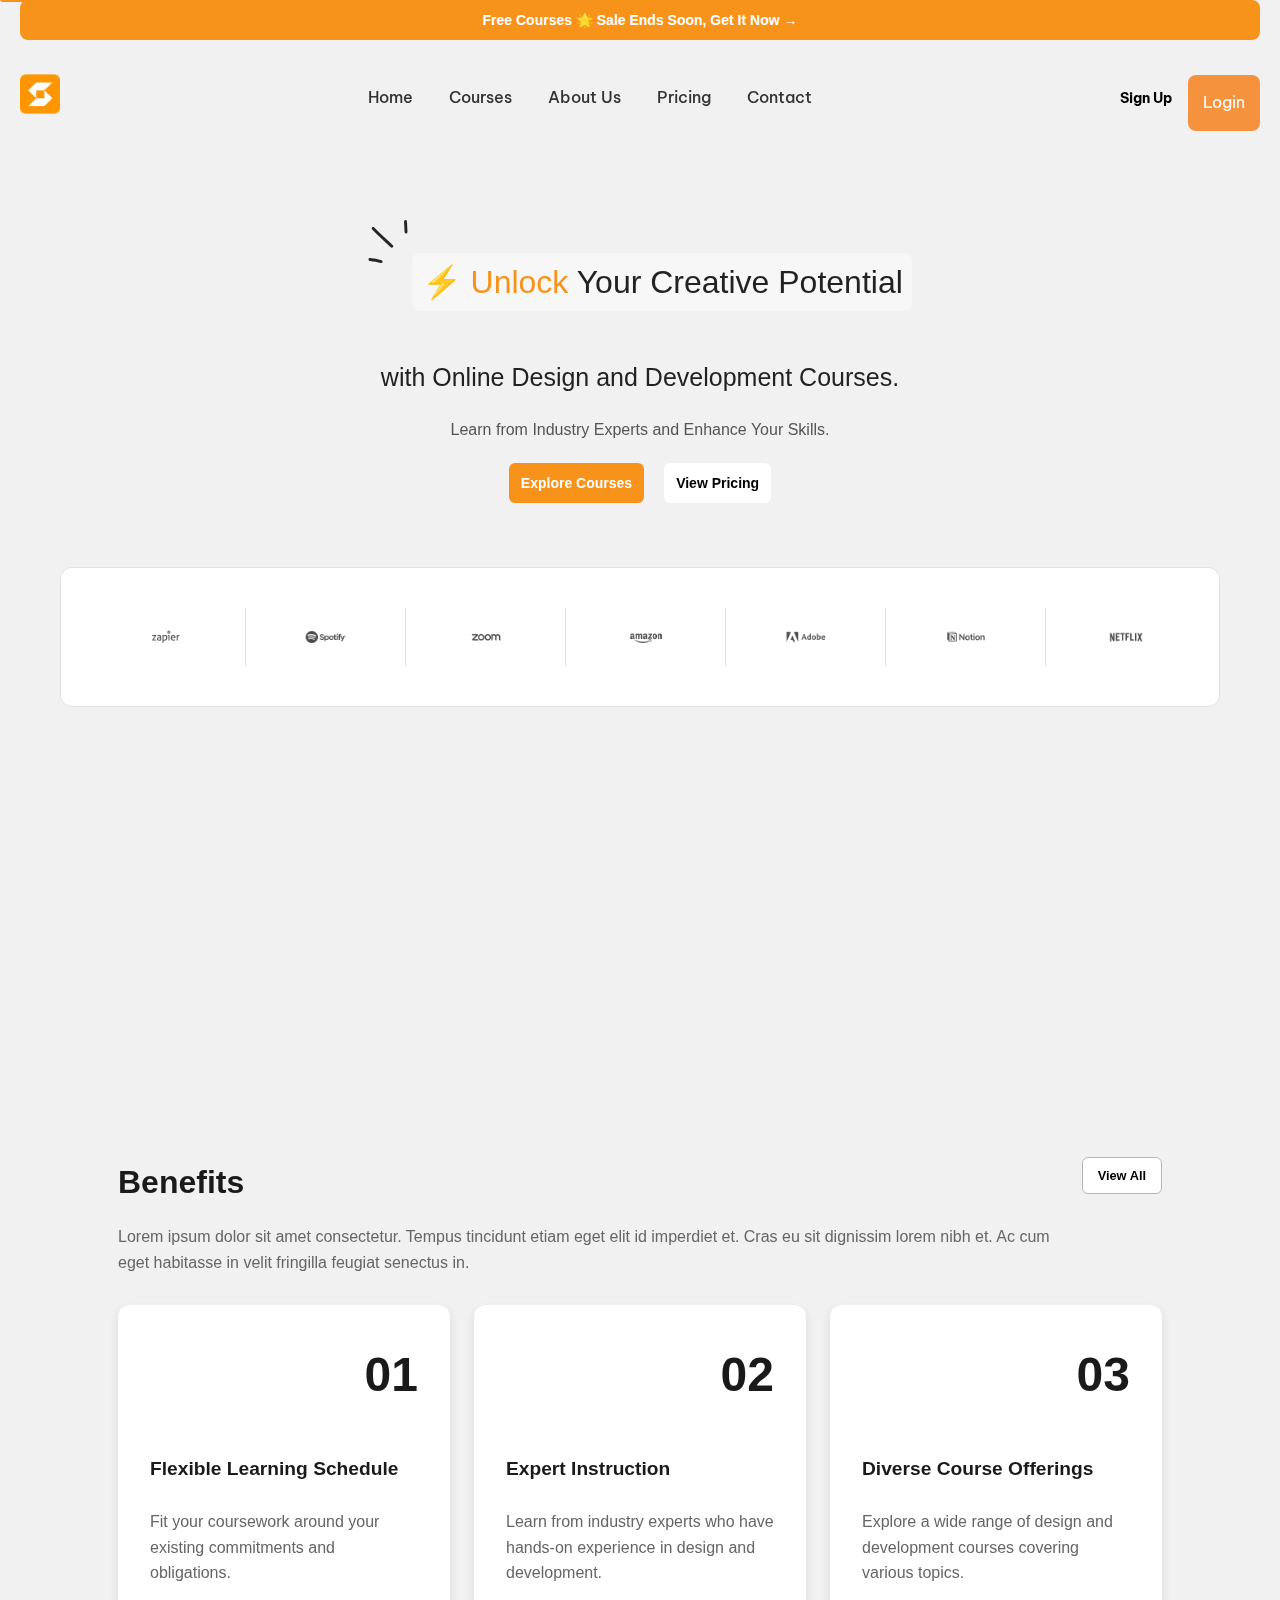
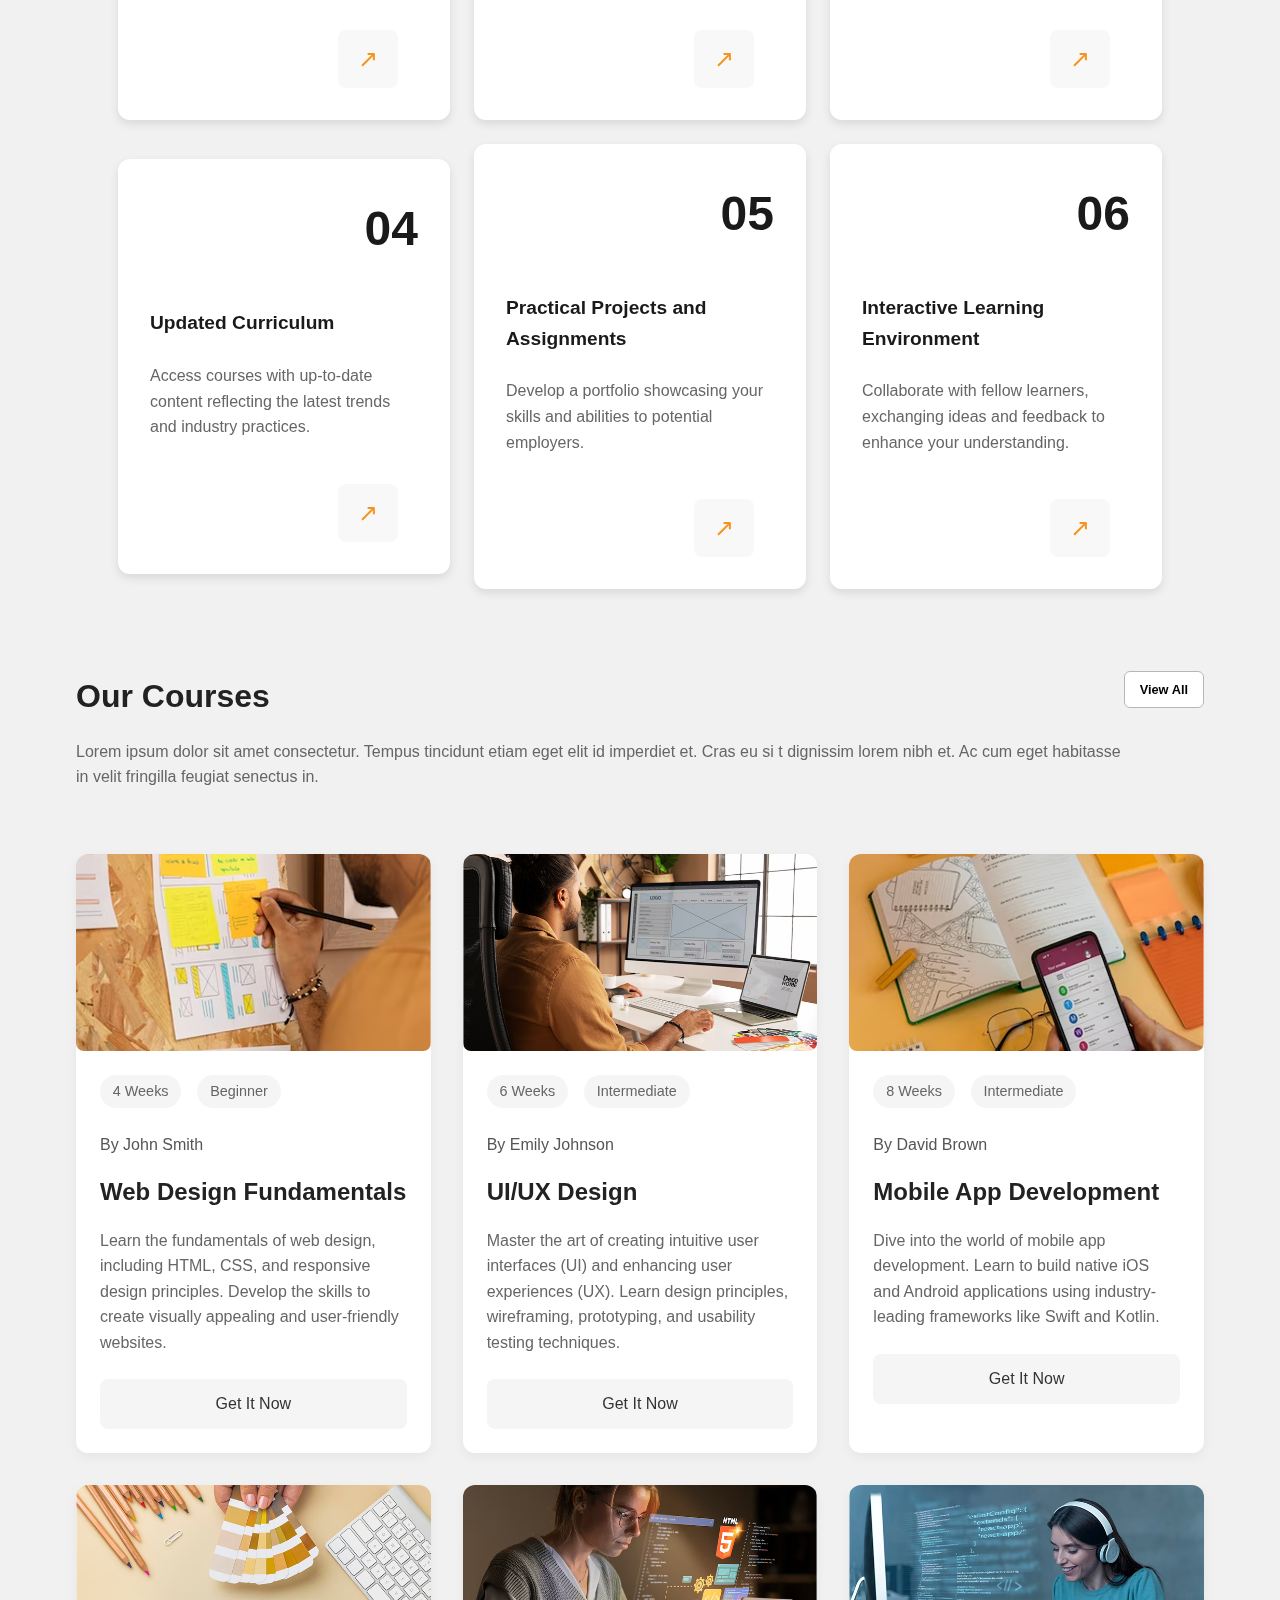
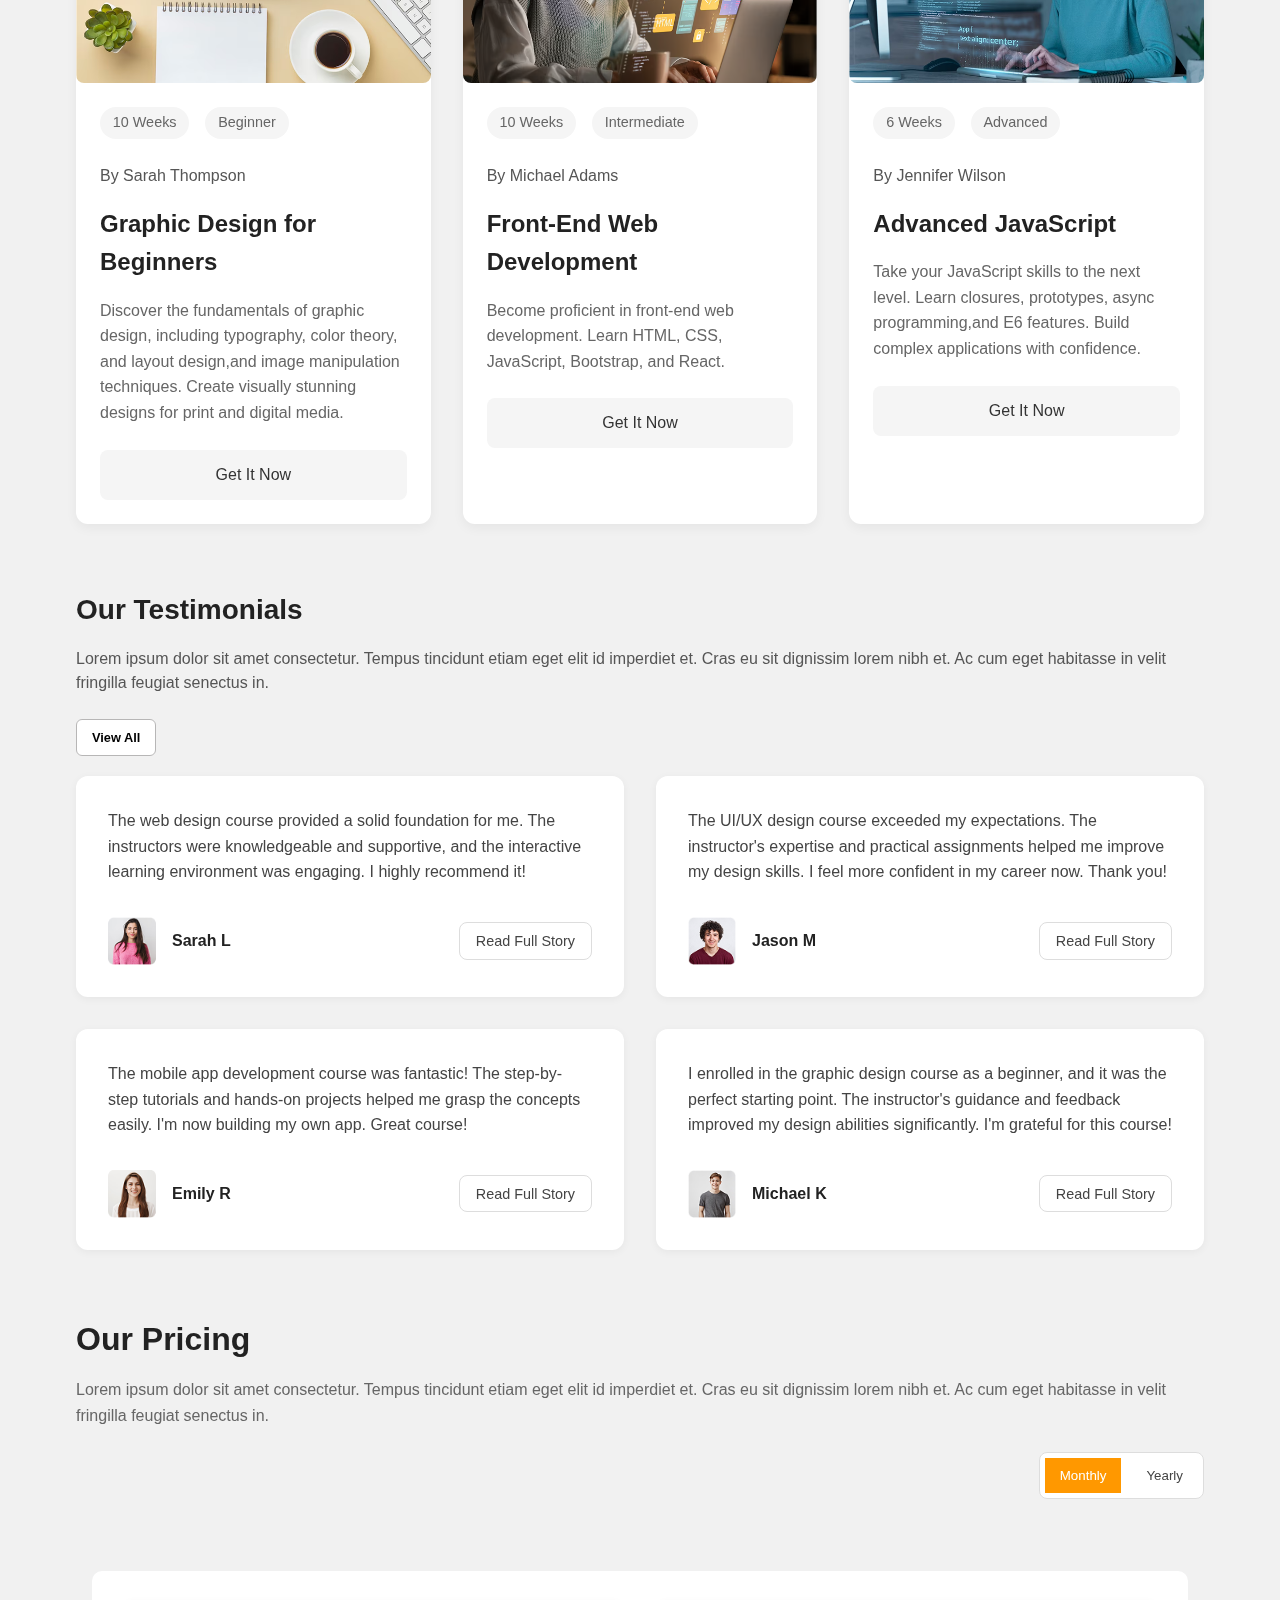
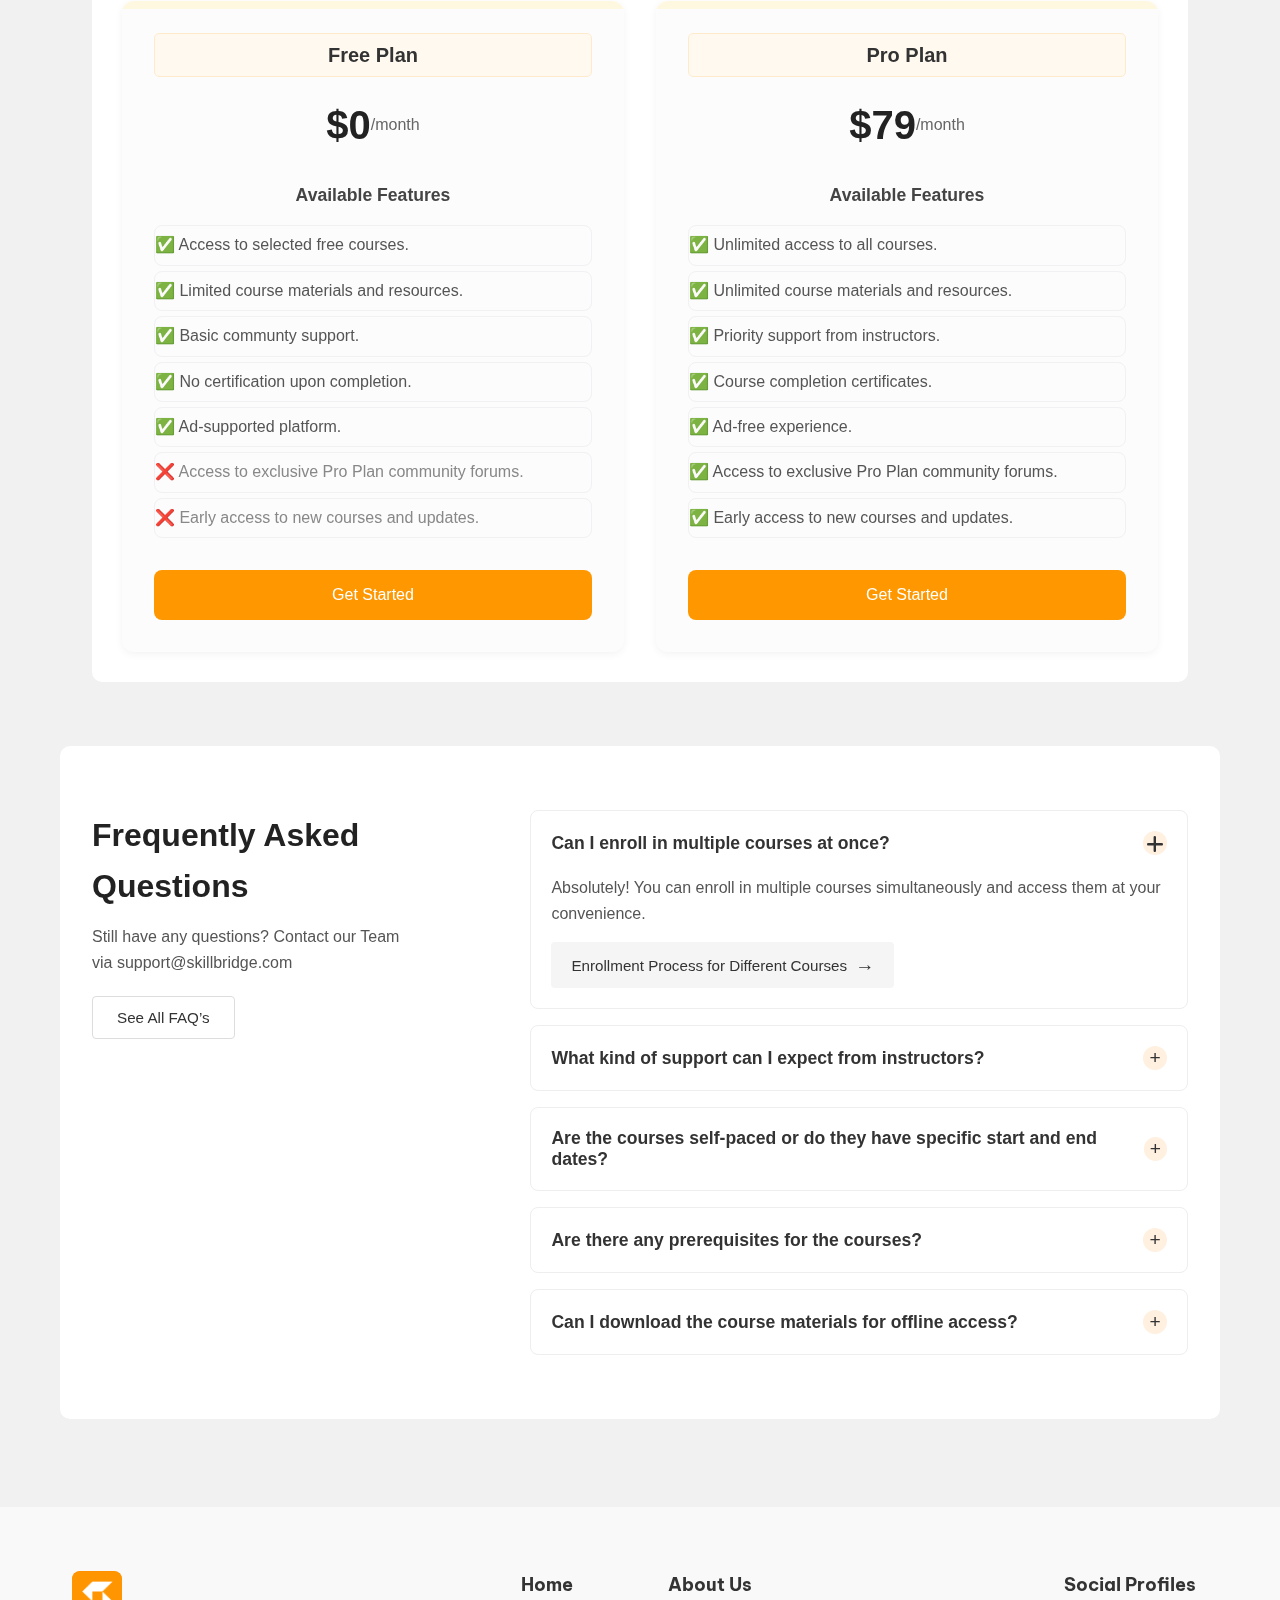
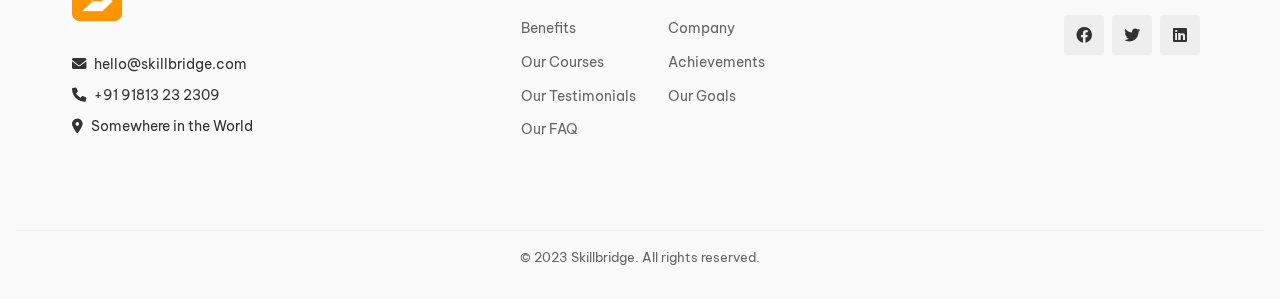
==== commit 5795af09: "Refactor HTML structure by removing unnecessary ARIA roles and attributes for improved accessibility" ====
--- a/index.html
+++ b/index.html
@@ -21,14 +21,14 @@
         <a href="#primary-nav" class="skip-link">Skip to primary navigation</a>
         <a href="#footer" class="skip-link">Skip to footer</a>
 
-    <header role="banner">
+    <header>
         <button class="sale-button" aria-label="Limited time promotion notification">
             Free Courses 🌟 Sale Ends Soon, Get It Now → </button>
         <div class="logo">
             <img src="images/Logo.png" alt="logo" itemprop="logo">
         </div>
 
-        <nav id="primary-nav" role="navigation" aria-label="Main navigation">
+        <nav id="primary-nav">
             <ul role="menubar">
                 <li role="menuitem"><a href="index.html">Home</a></li>
                 <li role="menuitem"><a href="#courses">Courses</a></li>
@@ -44,9 +44,9 @@
         
     </header>
 
-    <main  id="maincontent" role="main">
+    <main  id="maincontent">
         <!-- main hero section -->
-        <section class="hero" ole="region" aria-labelledby="hero-heading">
+        <section class="hero" >
             <div class="hero-header">
                 <svg class="spark" width="40" height="43" viewBox="0 0 40 43" fill="none"
                     xmlns="http://www.w3.org/2000/svg">
@@ -71,32 +71,29 @@
         </section>
 
         <!-- partner brand section -->
-        <section class="partners" role="region" aria-label="Our partners">
-            <ul role="list">
-                <li role="listitem"><img src="images/Brand.png" alt="Zapier"></li>
-                <li role="listitem"><img src="images/Brand-1.png" alt="Spotify"></li>
-                <li role="listitem"><img src="images/Brand-2.png" alt="Zoom"></li>
-                <li role="listitem"><img src="images/Brand-3.png" alt="Amazon"></li>
-                <li role="listitem"><img src="images/Brand-4.png" alt="Adobe"></li>
-                <li role="listitem"><img src="images/Brand-5.png" alt="Notion"></li>
-                <li role="listitem"><img src="images/Brand-6.png" alt="Netflix"></li>
+        <section class="partners" aria-label="Our partners">
+            <ul>
+                <li><img src="images/Brand.png" alt="Zapier"></li>
+                <li><img src="images/Brand-1.png" alt="Spotify"></li>
+                <li><img src="images/Brand-2.png" alt="Zoom"></li>
+                <li><img src="images/Brand-3.png" alt="Amazon"></li>
+                <li><img src="images/Brand-4.png" alt="Adobe"></li>
+                <li><img src="images/Brand-5.png" alt="Notion"></li>
+                <li><img src="images/Brand-6.png" alt="Netflix"></li>
             </ul>
         </section>
 
         <!-- vedio section -->
-        <section class="video-showcase" role="region" aria-labelledby="video-title">
             <div class="video-container">
                 <iframe width="380" height="265" src="https://www.youtube.com/embed/B-ytMSuwbf8?si=HIIsr6GTT6_mBOSg"
                     title="Introduction video about online design and development courses provided by Skillbridge"
                     allow="accelerometer; autoplay; clipboard-write; encrypted-media; gyroscope; picture-in-picture; web-share"
                     referrerpolicy="strict-origin-when-cross-origin" allowfullscreen>
                 </iframe>
-
-            </div>
-        </section>
+            </div>
 
         <!-- Benefits section -->
-        <section class="benefits" role="region" aria-labelledby="benefits-heading" itemscope itemtype="http://schema.org/ItemList">
+        <section class="benefits">
             <div class="benefits-header">
                 <div class="benefits-text">
                     <h1>Benefits</h1>
@@ -154,7 +151,7 @@
         </section>
 
         <!-- courses section -->
-        <section id="courses" class="courses-section" role="region" aria-labelledby="courses-heading" itemscope itemtype="http://schema.org/ItemList">
+        <section id="courses" class="courses-section">
             <div class="courses-header">
                 <div class="courses-text">
                     <h2>Our Courses</h2>
@@ -322,7 +319,7 @@
         </section>
 
         <!-- testimonials section -->
-        <section class="testimonials-section" role="region" aria-labelledby="testimonials-heading" itemscope itemtype="http://schema.org/ItemList">
+        <section class="testimonials-section">
             <div class="testimonials-header">
                 <div class="testimonials-text">
                     <h2>Our Testimonials</h2>
@@ -391,7 +388,7 @@
         </section>
 
         <!-- our price section -->
-        <section id="peiceing" class="pricing-section" role="region" aria-labelledby="pricing-heading" itemscope itemtype="http://schema.org/ItemList">
+        <section id="peiceing" class="pricing-section" >
             <div class="pricing-header">
                 <div class="pricing-text">
                     <h2>Our Pricing</h2>
@@ -399,9 +396,9 @@
                         Cras eu sit dignissim lorem nibh et. Ac cum eget habitasse in velit fringilla feugiat senectus
                         in.</p>
                 </div>
-                <div class="pricing-toggle" role="tablist" aria-label="Pricing period options">
-                    <button class="toggle-btn active" role="tab" aria-selected="true" aria-controls="monthly-pricing">Monthly</button>
-                    <button class="toggle-btn" role="tab" aria-selected="false" aria-controls="yearly-pricing">Yearly</button>
+                <div class="pricing-toggle" >
+                    <button class="toggle-btn active">Monthly</button>
+                    <button class="toggle-btn" >Yearly</button>
                 </div>
             </div>
 
@@ -415,35 +412,35 @@
                         </div>
                         <div class="features-list">
                             <h4>Available Features</h4>
-                            <ul role="list">
-                                <li role="listitem">✅ Access to selected free courses.</li>
-                                <li role="listitem">✅ Limited course materials and resources.</li>
-                                <li role="listitem">✅ Basic community support.</li>
-                                <li role="listitem">✅ No certification upon completion.</li>
-                                <li role="listitem">✅ Ad-supported platform.</li>
-                                <li class="not-included" role="listitem">❌ Access to exclusive Pro Plan community forums.</li>
-                                <li class="not-included" role="listitem">❌ Early access to new courses and updates.</li>
+                            <ul>
+                                <li >✅ Access to selected free courses.</li>
+                                <li >✅ Limited course materials and resources.</li>
+                                <li >✅ Basic communty support.</li>
+                                <li >✅ No certification upon completion.</li>
+                                <li >✅ Ad-supported platform.</li>
+                                <li class="not-included" >❌ Access to exclusive Pro Plan community forums.</li>
+                                <li class="not-included" >❌ Early access to new courses and updates.</li>
                                 </ul>
                         </div>
-                        <button class="cta-button" aria-label="Get started with Free Plan">Get Started</button>
+                        <button class="cta-button" >Get Started</button>
 </div>
 
                     <!-- Pro Plan -->
-                    <div class="pricing-card" role="listitem" itemscope itemtype="http://schema.org/Offer">
+                    <div class="pricing-card" >
                         <div class="pricing-header">
                             <span class="plan-title">Pro Plan</span>
                             <h3>$79<span>/month</span></h3>
                         </div>
                         <div class="features-list">
                             <h4>Available Features</h4>
-                            <ul role="list">
-                                <li role="listitem">✅ Unlimited access to all courses.</li>
-                                <li role="listitem">✅ Unlimited course materials and resources.</li>
-                                <li role="listitem">✅ Priority support from instructors.</li>
-                                <li role="listitem">✅ Course completion certificates.</li>
-                                <li role="listitem">✅ Ad-free experience.</li>
-                                <li role="listitem">✅ Access to exclusive Pro Plan community forums.</li>
-                                <li role="listitem">✅ Early access to new courses and updates.</li>
+                            <ul>
+                                <li>✅ Unlimited access to all courses.</li>
+                                <li>✅ Unlimited course materials and resources.</li>
+                                <li>✅ Priority support from instructors.</li>
+                                <li>✅ Course completion certificates.</li>
+                                <li>✅ Ad-free experience.</li>
+                                <li>✅ Access to exclusive Pro Plan community forums.</li>
+                                <li>✅ Early access to new courses and updates.</li>
                                 </ul>
                         </div>
                         <button class="cta-button">Get Started</button>
@@ -514,7 +511,7 @@
         </section>
     </main>
 
-    <footer class="footer" id="footer" role="contentinfo" itemscope itemtype="https://schema.org/WPFooter">
+    <footer class="footer">
         <div class="footer-container">
             <!-- left - contact -->
             <div class="footer-contact" itemscope itemtype="https://schema.org/Organization">
